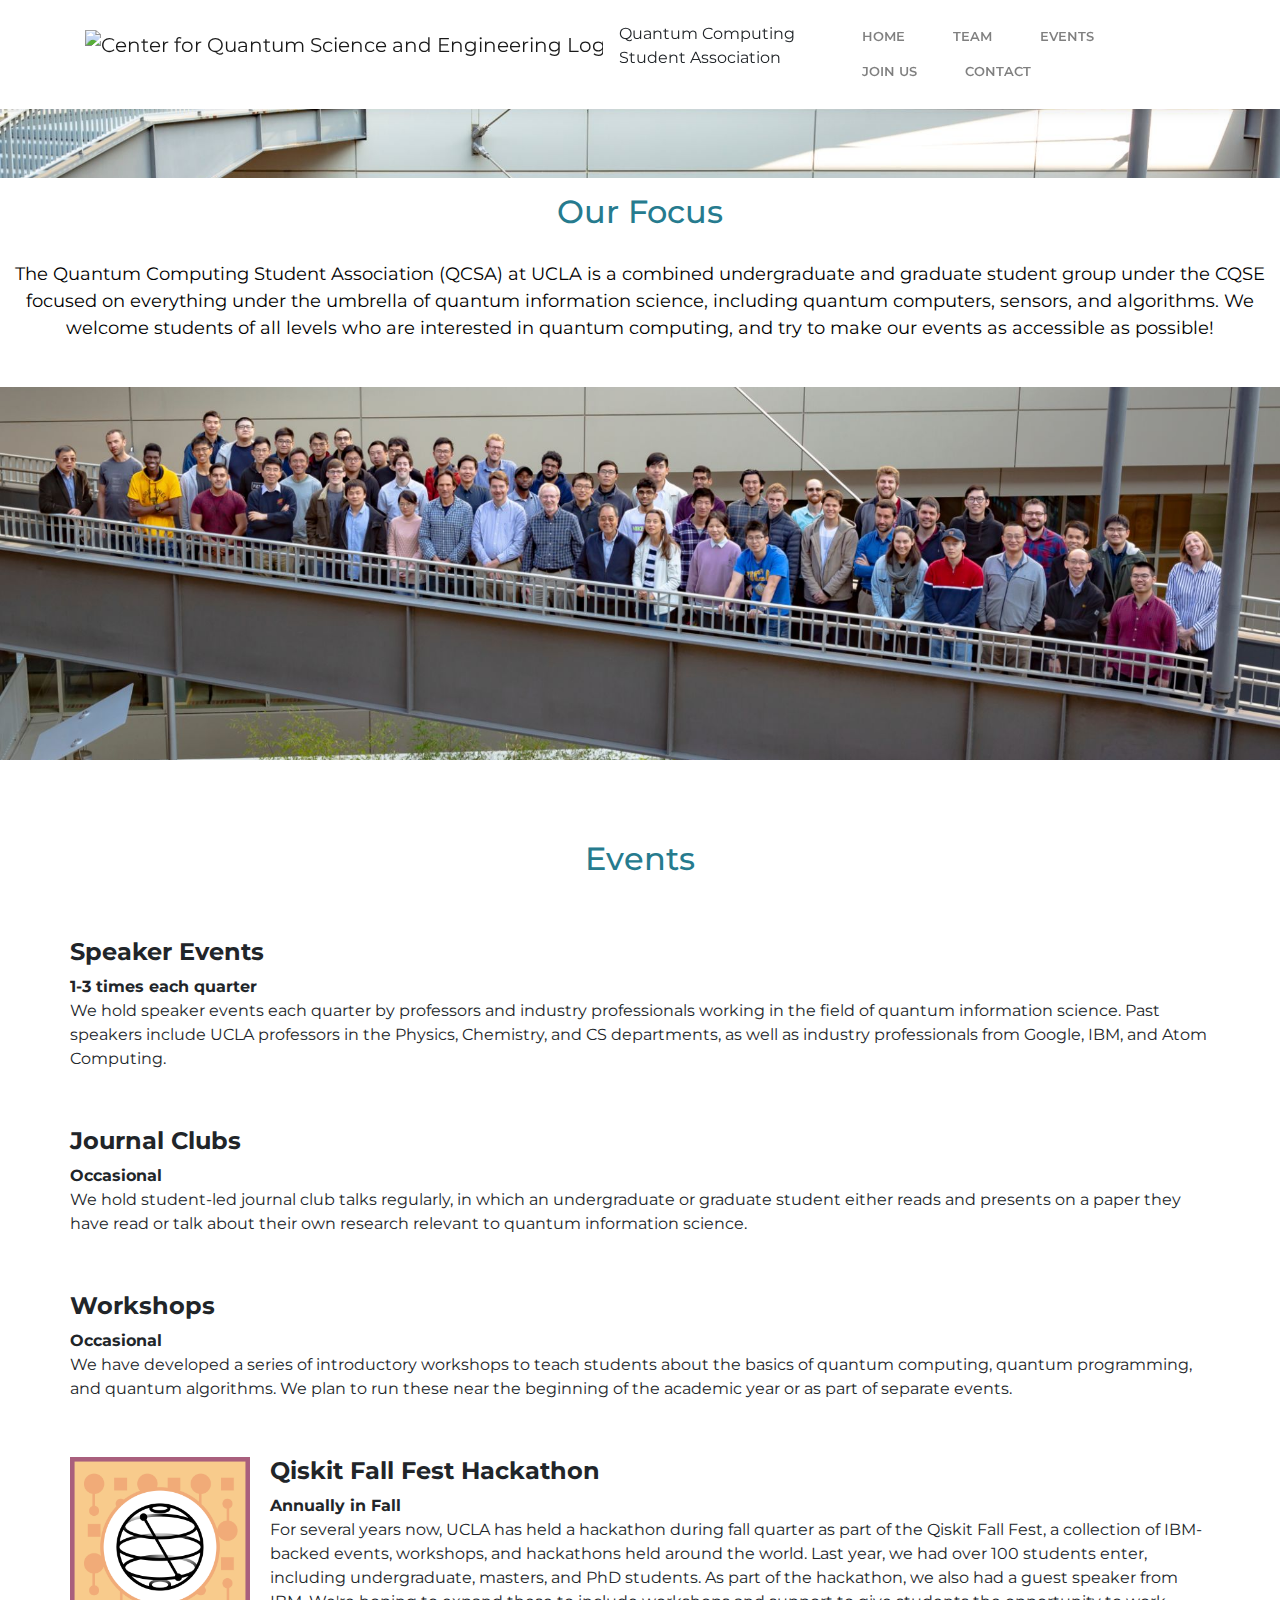
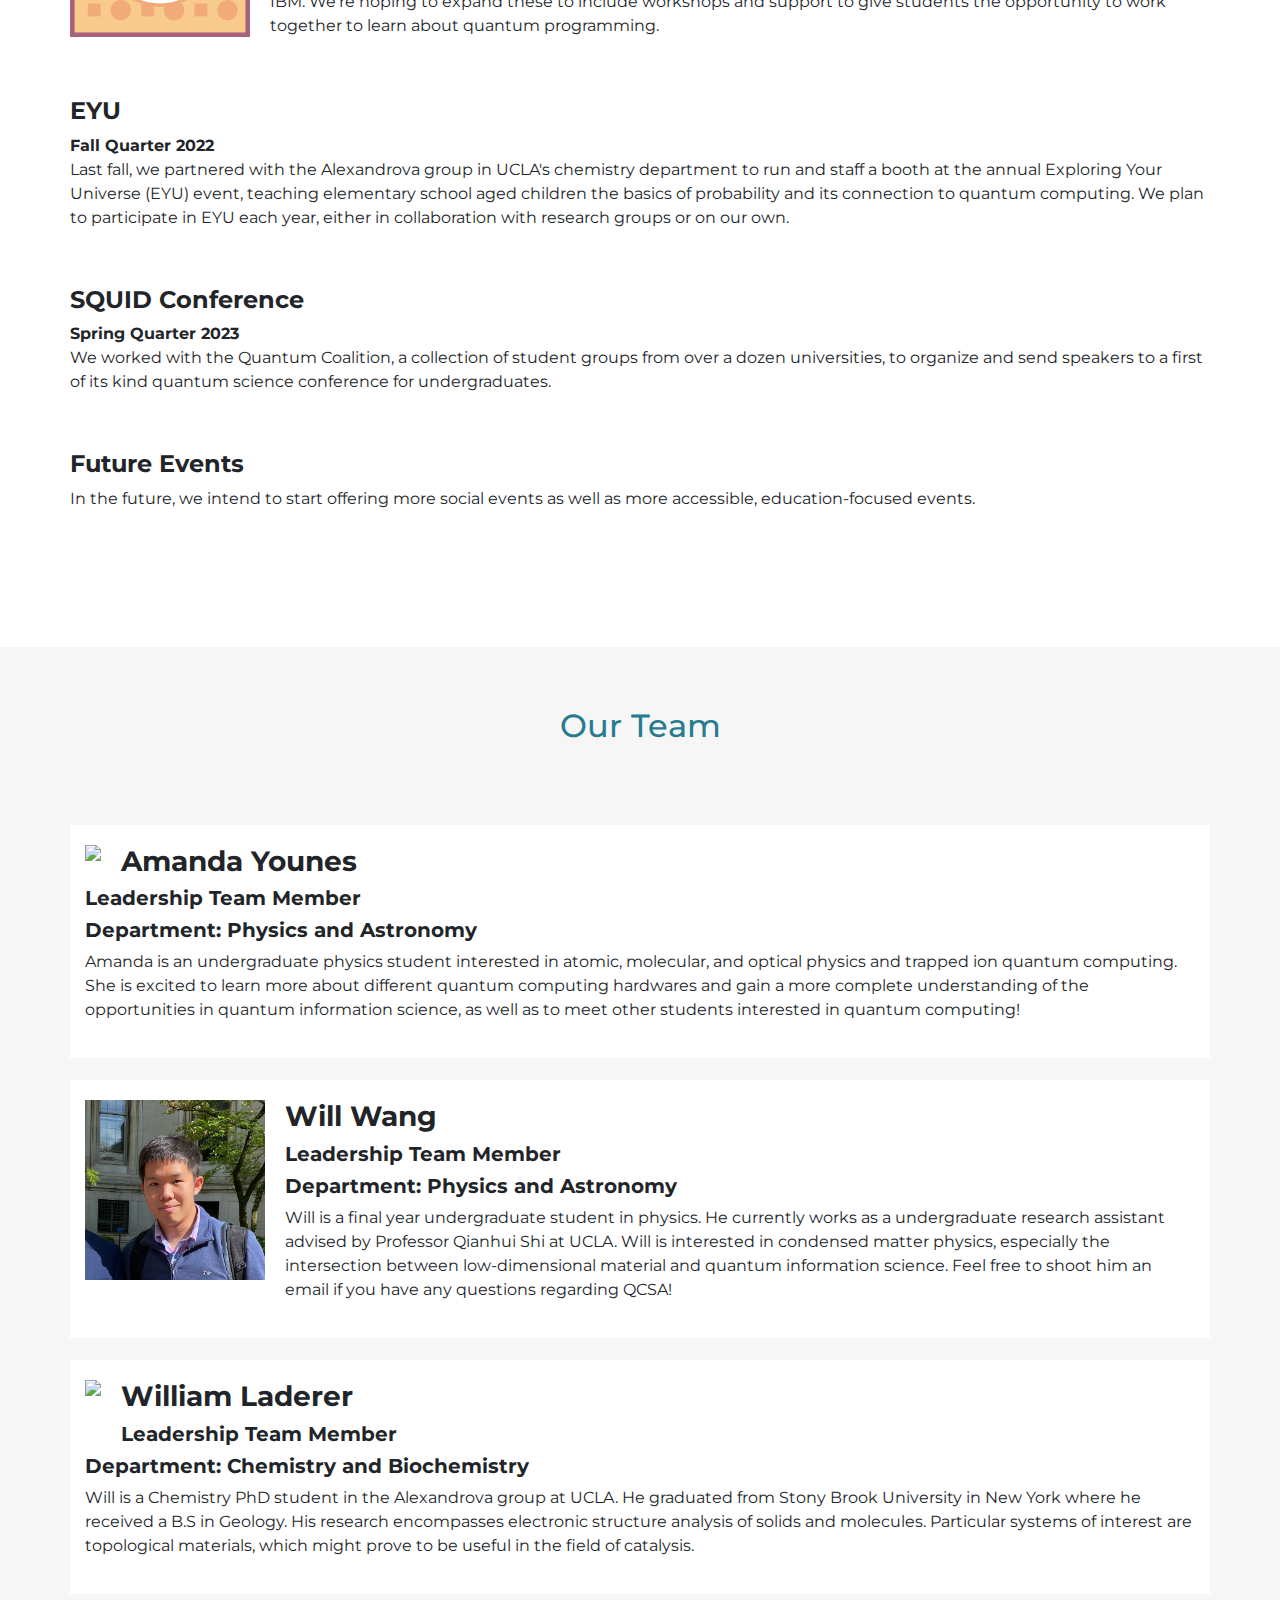
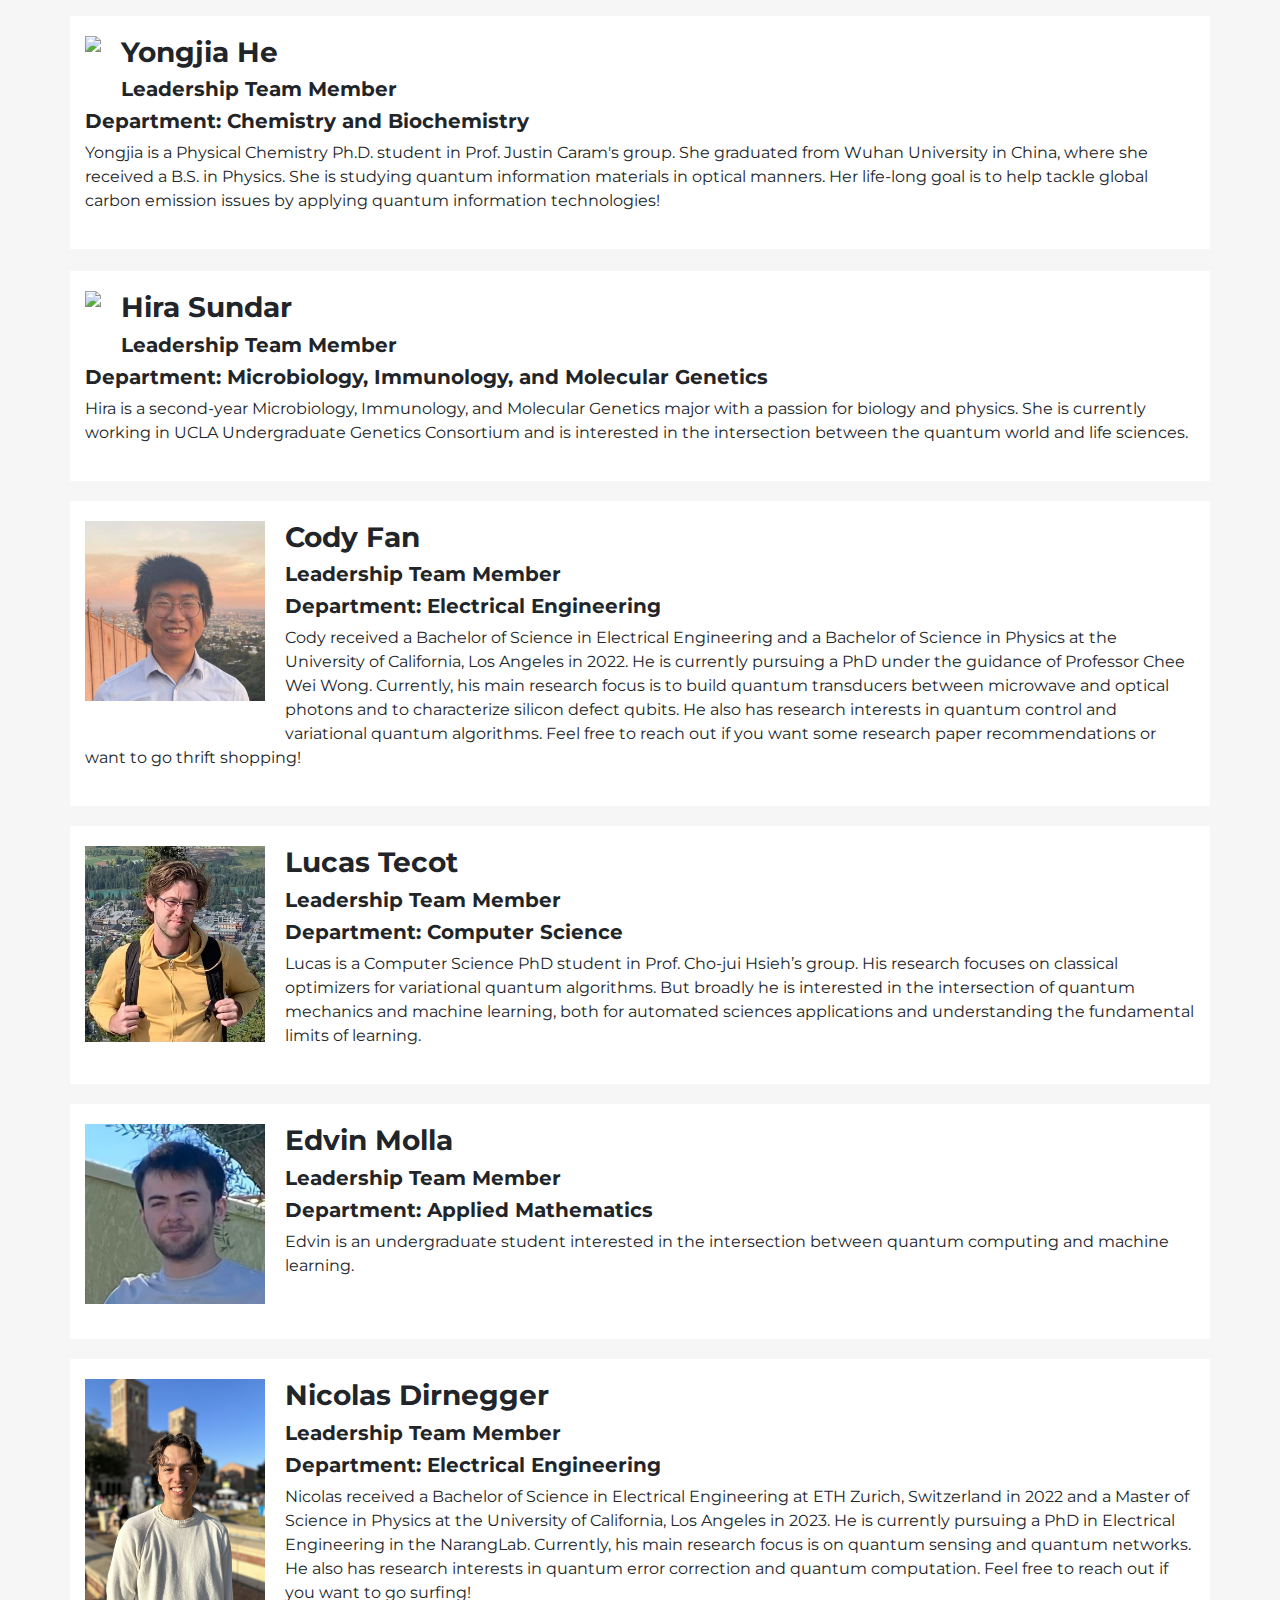
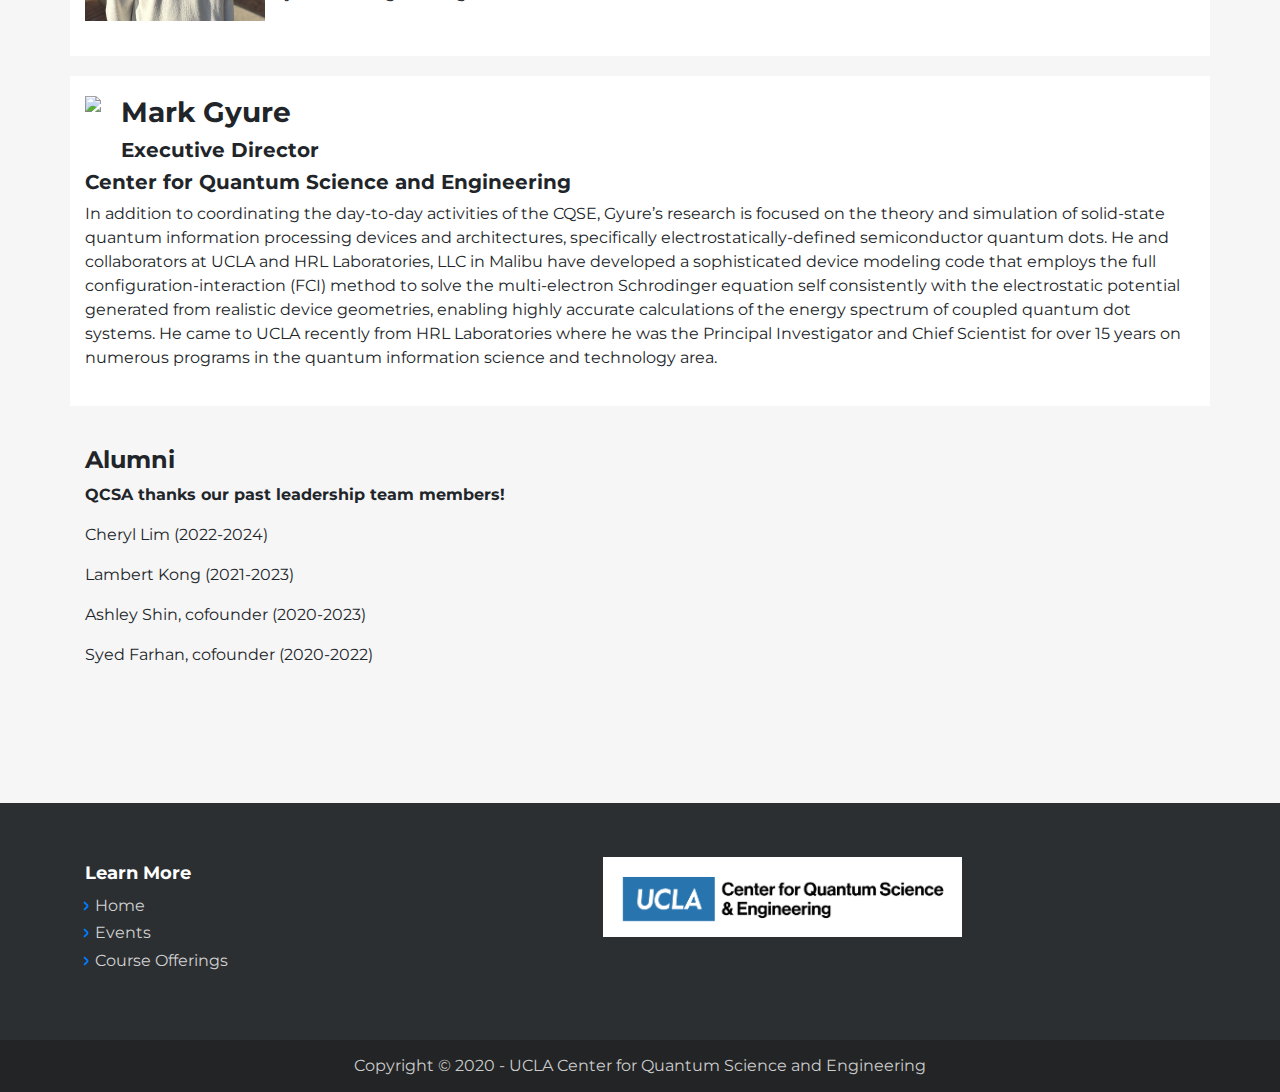
==== index.html @ d45d785c "Update index.html" ====
<!DOCTYPE html>
<html>

<head>
    <meta charset="utf-8">
    <meta name="viewport" content="width=device-width, initial-scale=1.0, shrink-to-fit=no">
    <title>QCSA - UCLA</title>
    <meta name="description" content="QCSA is an undergraduate/graduate organization for students interested in quantum computing at UCLA">
    <link rel="icon" type="image/png" sizes="16x16" href="assets/img/QCSA_logo.png">
    <link rel="icon" type="image/png" sizes="32x32" href="assets/img/QCSA_logo.png">
    <link rel="stylesheet" href="assets/bootstrap/css/bootstrap.min.css">
    <link rel="stylesheet" href="https://fonts.googleapis.com/css?family=Montserrat:400,400i,700,700i,600,600i">
    <link rel="stylesheet" href="https://fonts.googleapis.com/css?family=Lora">
    <link rel="stylesheet" href="https://cdnjs.cloudflare.com/ajax/libs/font-awesome/4.7.0/css/font-awesome.min.css">
    <link rel="stylesheet" href="https://cdnjs.cloudflare.com/ajax/libs/ionicons/2.0.1/css/ionicons.min.css">
    <link rel="stylesheet" href="assets/css/styles.min.css">
    <link rel="stylesheet" href="https://cdnjs.cloudflare.com/ajax/libs/baguettebox.js/1.10.0/baguetteBox.min.css">
    

</head>

<body>
    <nav class="navbar navbar-light navbar-expand-lg fixed-top bg-white clean-navbar">
        <div class="container"><a class="navbar-brand" href="#"><img class="logo-image" src="assets/img/QCSA.png" style="float: right;" alt="Center for Quantum Science and Engineering Logo"></a><button data-toggle="collapse" class="navbar-toggler" data-target="#navcol-1"><span class="sr-only">Toggle navigation</span><span class="navbar-toggler-icon"></span></button>
            <div
                class="collapse navbar-collapse" id="navcol-1">
                <p>Quantum Computing Student Association</p>
                <ul class="nav navbar-nav ml-auto">
                    <li class="nav-item" role="presentation"><a class="nav-link" href="#">Home</a></li>
                    <li class="nav-item" role="presentation"><a class="nav-link" href="#team">Team</a></li>
                    <li class="nav-item" role="presentation"><a class="nav-link" href="#events">Events</a></li>
                    <li class="nav-item" role="presentation"><a class="nav-link" href="join-us.html">Join Us</a></li>
                    <li class="nav-item" role="presentation"><a class="nav-link" href="mailto:quantum.ucla@gmail.com">Contact</a></li>
                </ul>
        </div>
        </div>
    </nav>
    <main class="page landing-page">
        <!-- Start: Landing Page -->
        <section class="clean-block clean-hero responsive-hero" style="background-image: url(&quot;assets/img/CQSE-group-2.jpg&quot;);color: rgba(0,0,0,0);background-repeat: no-repeat;">
            <div class="dark" style="background-color: #ffffff;padding: 15px;margin-bottom: 275px;">
                <h2 class="clean-heading">Our Focus</h2>
                <p style="color: #000000;">The Quantum Computing Student Association (QCSA) at UCLA is a combined undergraduate and graduate student group under the CQSE focused on everything under the umbrella of quantum information science, including quantum computers, sensors, and algorithms. We welcome students of all levels who are interested in quantum computing, and try to make our events as accessible as possible! </p>
                <!-- <a href="https://www.linkedin.com/company/quantum-computing-student-association-ucla" style="font-size: 15px;"><i class="icon ion-social-linkedin"></i>&nbsp;LinkedIn  </a>
                <a href="https://www.instagram.com/uclaqcsa" style="font-size: 15px;"><i class="icon ion-social-instagram"></i>&nbsp;Instagram  </a>
                <a href="https://twitter.com/UCLA_QCSA" style="font-size: 15px;"><i class="icon ion-social-twitter"></i>&nbsp;Twitter</a> -->
            </div>
        </section>
        <!-- End: Landing Page -->
        
        <!-- Start: Calendar -->
        <!--
        <section id="calendar" class="clean-block about-us">
            <div class="container">
                <div class="block-heading">
                    <h2 class="text-info clean-heading">Calendar</h2>
                </div>
                
                <div align="center"><iframe src="https://calendar.google.com/calendar/embed?height=600&wkst=1&bgcolor=%23ffffff&ctz=America%2FLos_Angeles&showTitle=0&showTz=0&showCalendars=1&showTabs=0&showPrint=0&src=NjY1MGE0Nzk1NTdiODJhZGNjMDZhNjllN2ZlM2M0ZjM3Zjk3MjVjZjdiODEzY2JjZDQyODMyZjVlNTI1MjE1Y0Bncm91cC5jYWxlbmRhci5nb29nbGUuY29t&src=NzBlNWM0MzMwMTFmOGY4Yjk1NGI5OGMzMDcyOGVjMTgzM2Q1ZTU2YTdmYjA2MDJhZDA5N2JmMzlhMzAyZjY5NUBncm91cC5jYWxlbmRhci5nb29nbGUuY29t&color=%239E69AF&color=%23D50000" style="border:solid 1px #777" width="800" height="600" frameborder="0" scrolling="no"></iframe></div>
            </div>
         
        </section>
        -->
        <!-- End: Calendar -->
        
        <!-- Start: Events -->
        
        <section id="events" class="clean-block about-us">
            <div class="container">
                <div class="block-heading">
                    <h2 class="text-info clean-heading">Events</h2>
                </div>
                <div class="card-deck" style="break-inside: avoid-column;-webkit-column-break-inside: avoid;">
                
                    <div class="people-card">
                        <div class="people-card-text">
                            <h4><strong>Speaker Events</strong></h4>
                            <strong>1-3 times each quarter</strong>
                            <p>We hold speaker events each quarter by professors and industry professionals working in the field of quantum information science. Past speakers include UCLA professors in the Physics, Chemistry, and CS departments, as well as industry professionals from Google, IBM, and Atom Computing.</p>
                        </div>
                    </div>

                    <div class="people-card">
                        <div class="people-card-text">
                            <h4><strong>Journal Clubs</strong></h4>
                            <strong>Occasional</strong>
                            <p>We hold student-led journal club talks regularly, in which an undergraduate or graduate student either reads and presents on a paper they have read or talk about their own research relevant to quantum information science.</p>
                        </div>
                    </div>
                    
                    <div class="people-card">
                        <div class="people-card-text">
                            <h4><strong>Workshops</strong></h4>
                            <strong>Occasional</strong>
                            <p>We have developed a series of introductory workshops to teach students about the basics of quantum computing, quantum programming, and quantum algorithms. We plan to run these near the beginning of the academic year or as part of separate events.</p>
                        </div>
                    </div>
                    
                    <div class="people-card">
                        <div class="people-social"><img src="assets/img/qiskit_fall_fest.png" style="margin-bottom: 20px;margin-right: 20px;">
                        </div>
                        <div class="people-card-text">
                            <h4><strong>Qiskit Fall Fest Hackathon</strong></h4>
                            <strong>Annually in Fall</strong>
                            <p>For several years now, UCLA has held a hackathon during fall quarter as part of the Qiskit Fall Fest, a collection of IBM-backed events, workshops, and hackathons held around the world. Last year, we had over 100 students enter, including undergraduate, masters, and PhD students. As part of the hackathon, we also had a guest speaker from IBM. We're hoping to expand these to include workshops and support to give students the opportunity to work together to learn about quantum programming.</p>
                        </div>
                    </div>
                    
                    <div class="people-card">
                        <div class="people-card-text">
                            <h4><strong>EYU</strong></h4>
                            <strong>Fall Quarter 2022</strong>
                            <p>Last fall, we partnered with the Alexandrova group in UCLA's chemistry department to run and staff a booth at the annual Exploring Your Universe (EYU) event, teaching elementary school aged children the basics of probability and its connection to quantum computing. We plan to participate in EYU each year, either in collaboration with research groups or on our own.</p>
                        </div>
                    </div>

                    <div class="people-card">
                        <div class="people-card-text">
                            <h4><strong>SQUID Conference</strong></h4>
                            <strong>Spring Quarter 2023</strong>
                            <p>We worked with the Quantum Coalition, a collection of student groups from over a dozen universities, to organize and send speakers to a first of its kind quantum science conference for undergraduates.</p>
                        </div>
                    </div>
                    
                    <div class="people-card">
                        <div class="people-card-text">
                            <h4><strong>Future Events</strong></h4>
                            <p>In the future, we intend to start offering more social events as well as more accessible, education-focused events.</p>
                        </div>
                    </div>
                </div>
            </div>
         
        </section>
        <!-- End: Events -->
       
        <section id="team" class="clean-block clean-testimonials dark">
            <div class="container">
                <div class="block-heading" style="margin-bottom: 0px;margin-top: 0px;padding-top: 60px;padding-bottom: 60px;">
                    <h2 class="text-info clean-heading">Our Team</h2>
                </div>
                
                <!-- Start: Person -->
                <div class="row" style="background-color: #ffffff;margin-bottom: 22px;">
                    <div class="col">
                        <!-- Start: Contents -->
                        <div class="people-card">
                            <!-- Start: Img & Contacts -->
                            <div class="people-social"><img src="assets/img/Amanda_Younes.png" style="margin-bottom: 20px;margin-right: 20px;">
                            </div>
                            <!-- End: Img & Contacts -->
                            <!-- Start: Text -->
                            <div class="people-card-text">
                                <h3><strong>Amanda Younes</strong></h3>
                                <h5><strong>Leadership Team Member</strong></h5>
                                <h5><strong>Department: Physics and Astronomy</strong></h5>
                                <p>Amanda is an undergraduate physics student interested in atomic, molecular, and optical physics and trapped ion quantum computing.
                                    She is excited to learn more about different quantum computing hardwares and gain a more complete understanding of the opportunities
                                    in quantum information science, as well as to meet other students interested in quantum computing!</p>
                            </div>
                            <!-- End: Text -->
                        </div>
                        <!-- End: Contents -->
                    </div>
                </div>
                <!-- End: Person -->
                
                <!-- Start: Person -->
                <div class="row" style="background-color: #ffffff;margin-bottom: 22px;">
                    <div class="col">
                        <!-- Start: Contents -->
                        <div class="people-card">
                            <!-- Start: Img & Contacts -->
                            <div class="people-social"><img src="assets/img/Will_Wang.png" style="margin-bottom: 20px;margin-right: 20px;">
                                <!-- Start: Contacts -->
                                <div class="people-contacts">
                                </div>
                                <!-- End: Contacts -->
                            </div>
                            <!-- End: Img & Contacts -->
                            <!-- Start: Text -->
                            <div class="people-card-text">
                                <h3><strong>Will Wang</strong></h3>
                                <h5><strong>Leadership Team Member</strong></h5>
                                <h5><strong>Department: Physics and Astronomy</strong></h5>
                                <p>Will is a final year undergraduate student in physics. He currently works as a undergraduate research assistant advised by Professor Qianhui Shi at UCLA. Will is interested in condensed matter physics, especially the intersection between low-dimensional material and quantum information science. Feel free to shoot him an email if you have any questions regarding QCSA!</p>
                            </div>
                            <!-- End: Text -->
                        </div>
                        <!-- End: Contents -->
                    </div>
                </div>
                <!-- End: Person -->
      
                
                <!-- Start: Person -->
                <div class="row" style="background-color: #ffffff;margin-bottom: 22px;">
                    <div class="col">
                        <!-- Start: Contents -->
                        <div class="people-card">
                            <!-- Start: Img & Contacts -->
                            <div class="people-social"><img src="assets/img/William_Laderer.png" style="margin-bottom: 20px;margin-right: 20px;">
                                <!-- Start: Contacts -->
                                <div class="people-contacts">
                                </div>
                                <!-- End: Contacts -->
                            </div>
                            <!-- End: Img & Contacts -->
                            <!-- Start: Text -->
                            <div class="people-card-text">
                                <h3><strong>William Laderer</strong></h3>
                                <h5><strong>Leadership Team Member</strong></h5>
                                <h5><strong>Department: Chemistry and Biochemistry</strong></h5>
                                <p>Will is a Chemistry PhD student in the Alexandrova group at UCLA. He graduated from Stony Brook University in New York where he received a B.S in Geology. His research encompasses electronic structure analysis of solids and molecules. Particular systems of interest are topological materials, which might prove to be useful in the field of catalysis.</p>
                            </div>
                            <!-- End: Text -->
                        </div>
                        <!-- End: Contents -->
                    </div>
                </div>
                <!-- End: Person -->
                
                <!-- Start: Person -->
                <div class="row" style="background-color: #ffffff;margin-bottom: 22px;">
                    <div class="col">
                        <!-- Start: Contents -->
                        <div class="people-card">
                            <!-- Start: Img & Contacts -->
                            <div class="people-social"><img src="assets/img/Yongjia_He.png" style="margin-bottom: 20px;margin-right: 20px;">
                                <!-- Start: Contacts -->
                                <div class="people-contacts">
                                </div>
                                <!-- End: Contacts -->
                            </div>
                            <!-- End: Img & Contacts -->
                            <!-- Start: Text -->
                            <div class="people-card-text">
                                <h3><strong>Yongjia He</strong></h3>
                                <h5><strong>Leadership Team Member</strong></h5>
                                <h5><strong>Department: Chemistry and Biochemistry</strong></h5>
                                <p>Yongjia is a Physical Chemistry Ph.D. student in Prof. Justin Caram's group. She graduated from Wuhan University in China, where she received a B.S. in Physics. She is studying quantum information materials in optical manners. Her life-long goal is to help tackle global carbon emission issues by applying quantum information technologies!</p>
                            </div>
                            <!-- End: Text -->
                        </div>
                        <!-- End: Contents -->
                    </div>
                </div>
                <!-- End: Person -->
             
                <!-- Start: Person -->
                <div class="row" style="background-color: #ffffff;margin-bottom: 20px;">
                    <div class="col">
                        <!-- Start: Contents -->
                        <div class="people-card">
                            <!-- Start: Img & Contacts -->
                            <div class="people-social"><img src="assets/img/Hira_Sundar.png" style="margin-bottom: 20px;margin-right: 20px;">
                                <!-- Start: Contacts -->
                                <div class="people-contacts">
                                </div>
                                <!-- End: Contacts -->
                            </div>
                            <!-- End: Img & Contacts -->
                            <!-- Start: Text -->
                            <div class="people-card-text">
                                <h3><strong>Hira Sundar</strong><br></h3>
                                <h5><strong>Leadership Team Member</strong><br></h5>
                                <h5><strong>Department: Microbiology, Immunology, and Molecular Genetics</strong><br></h5>
                                <p>Hira is a second-year Microbiology, Immunology, and Molecular Genetics major with a passion for biology and physics. She is currently working in UCLA Undergraduate Genetics Consortium and is interested in the intersection between the quantum world and life sciences.</p>
                            </div>
                            <!-- End: Text -->
                        </div>
                        <!-- End: Contents -->
                    </div>
                </div>
                <!-- End: Person -->
                
                <!-- Start: Person -->
                <div class="row" style="background-color: #ffffff;margin-bottom: 20px;">
                    <div class="col">
                        <!-- Start: Contents -->
                        <div class="people-card">
                            <!-- Start: Img & Contacts -->
                            <div class="people-social"><img src="assets/img/Cody_Fan.jpg" style="margin-bottom: 20px;margin-right: 20px;">
                                <!-- Start: Contacts -->
                                <div class="people-contacts">
                                </div>
                                <!-- End: Contacts -->
                            </div>
                            <!-- End: Img & Contacts -->
                            <!-- Start: Text -->
                            <div class="people-card-text">
                                <h3><strong>Cody Fan</strong><br></h3>
                                <h5><strong>Leadership Team Member</strong><br></h5>
                                <h5><strong>Department: Electrical Engineering</strong><br></h5>
                                <p>Cody received a Bachelor of Science in Electrical Engineering and a Bachelor of Science in Physics at the University of California, Los Angeles in 2022. He is currently pursuing a PhD under the guidance of Professor Chee Wei Wong. Currently, his main research focus is to build quantum transducers between microwave and optical photons and to characterize silicon defect qubits. He also has research interests in quantum control and variational quantum algorithms. Feel free to reach out if you want some research paper recommendations or want to go thrift shopping!</p>
                            </div>
                            <!-- End: Text -->
                        </div>
                        <!-- End: Contents -->
                    </div>
                </div>
                <!-- End: Person -->

                <!-- Start: Person -->
                <div class="row" style="background-color: #ffffff;margin-bottom: 20px;">
                    <div class="col">
                        <!-- Start: Contents -->
                        <div class="people-card">
                            <!-- Start: Img & Contacts -->
                            <div class="people-social"><img src="assets/img/Lucas_Tecot.jpg" style="margin-bottom: 20px;margin-right: 20px;">
                                <!-- Start: Contacts -->
                                <div class="people-contacts">
                                </div>
                                <!-- End: Contacts -->
                            </div>
                            <!-- End: Img & Contacts -->
                            <!-- Start: Text -->
                            <div class="people-card-text">
                                <h3><strong>Lucas Tecot</strong><br></h3>
                                <h5><strong>Leadership Team Member</strong><br></h5>
                                <h5><strong>Department: Computer Science</strong><br></h5>
                                <p>Lucas is a Computer Science PhD student in Prof. Cho-jui Hsieh’s group. His research focuses on classical optimizers for variational quantum algorithms. But broadly he is interested in the intersection of quantum mechanics and machine learning, both for automated sciences applications and understanding the fundamental limits of learning.</p></p>
                            </div>
                            <!-- End: Text -->
                        </div>
                        <!-- End: Contents -->
                    </div>
                </div>
                <!-- End: Person -->

                <!-- Start: Person -->
                <div class="row" style="background-color: #ffffff;margin-bottom: 20px;">
                    <div class="col">
                        <!-- Start: Contents -->
                        <div class="people-card">
                            <!-- Start: Img & Contacts -->
                            <div class="people-social"><img src="assets/img/Edvin_Molla.jpeg" style="margin-bottom: 20px;margin-right: 20px;">
                                <!-- Start: Contacts -->
                                <div class="people-contacts">
                                </div>
                                <!-- End: Contacts -->
                            </div>
                            <!-- End: Img & Contacts -->
                            <!-- Start: Text -->
                            <div class="people-card-text">
                                <h3><strong>Edvin Molla</strong><br></h3>
                                <h5><strong>Leadership Team Member</strong><br></h5>
                                <h5><strong>Department: Applied Mathematics</strong><br></h5>
                                <p>Edvin is an undergraduate student interested in the intersection between quantum computing and machine learning.</p></p>
                            </div>
                            <!-- End: Text -->
                        </div>
                        <!-- End: Contents -->
                    </div>
                </div>
                <!-- End: Person -->

                <!-- Start: Person -->
                <div class="row" style="background-color: #ffffff;margin-bottom: 20px;">
                    <div class="col">
                        <!-- Start: Contents -->
                        <div class="people-card">
                            <!-- Start: Img & Contacts -->
                            <div class="people-social"><img src="assets/img/Nicolas_Dirnegger.png" style="margin-bottom: 20px;margin-right: 20px;">
                                <!-- Start: Contacts -->
                                <div class="people-contacts">
                                </div>
                                <!-- End: Contacts -->
                            </div>
                            <!-- End: Img & Contacts -->
                            <!-- Start: Text -->
                            <div class="people-card-text">
                                <h3><strong>Nicolas Dirnegger</strong><br></h3>
                                <h5><strong>Leadership Team Member</strong><br></h5>
                                <h5><strong>Department: Electrical Engineering</strong><br></h5>
                                <p>Nicolas received a Bachelor of Science in Electrical Engineering at ETH Zurich, Switzerland in 2022 and a Master of Science in Physics at the University of California, Los Angeles in 2023. He is currently pursuing a PhD in Electrical Engineering in the NarangLab. Currently, his main research focus is on quantum sensing and quantum networks. He also has research interests in quantum error correction and quantum computation. Feel free to reach out if you want to go surfing!</p></p>
                            </div>
                            <!-- End: Text -->
                        </div>
                        <!-- End: Contents -->
                    </div>
                </div>
                <!-- End: Person -->
                
                <!-- Start: Person -->
                <div class="row" style="background-color: #ffffff;margin-bottom: 20px;">
                    <div class="col">
                        <!-- Start: Contents -->
                        <div class="people-card">
                            <!-- Start: Img & Contacts -->
                            <div class="people-social"><img src="assets/img/mark_gyure.jpg" style="margin-bottom: 20px;margin-right: 20px;">
                                <!-- Start: Contacts -->
                                <div class="people-contacts">
                                </div>
                                <!-- End: Contacts -->
                            </div>
                            <!-- End: Img & Contacts -->
                            <!-- Start: Text -->
                            <div class="people-card-text">
                                <h3><strong>Mark Gyure</strong><br></h3>
                                <h5><strong>Executive Director</strong><br></h5>
                                <h5><strong>Center for Quantum Science and Engineering</strong><br></h5>
                                <p>In addition to coordinating the day-to-day activities of the CQSE, Gyure’s research is focused on the theory and simulation of solid-state quantum information processing devices and architectures, specifically electrostatically-defined
                                    semiconductor quantum dots. He and collaborators at UCLA and HRL Laboratories, LLC in Malibu have developed a sophisticated device modeling code that employs the full configuration-interaction (FCI) method to solve
                                    the multi-electron Schrodinger equation self consistently with the electrostatic potential generated from realistic device geometries, enabling highly accurate calculations of the energy spectrum of coupled quantum
                                    dot systems. He came to UCLA recently from HRL Laboratories where he was the Principal Investigator and Chief Scientist for over 15 years on numerous programs in the quantum information science and technology area.</p>
                            </div>
                            <!-- End: Text -->
                        </div>
                        <!-- End: Contents -->
                    </div>
                </div>
                <!-- End: Person -->
                
                <div class="people-card">
                        <div class="people-card-text">
                            <h4><strong>Alumni</strong></h4>
                            <strong>QCSA thanks our past leadership team members!</strong>
                            <p> </p>
                            <p>Cheryl Lim (2022-2024)</p>
                            <p>Lambert Kong (2021-2023)</p>
                            <p>Ashley Shin, cofounder (2020-2023)</p>
                            <p>Syed Farhan, cofounder (2020-2022)</p>
                        </div>
                </div>
                
                
            </div>
        </section>
        
    </main>
    <!-- Start: Footer Dark -->
    <footer class="page-footer dark">
        <div class="container">
            <div class="row">
                <div class="col-sm-3">
                    <h5>Learn More</h5>
                    <ul>
                        <li><a href="#">Home</a></li>
                        <li><a href="#events">Events</a></li>
                        <li><a data-toggle="tooltip" data-bs-tooltip="" data-placement="bottom" href="#" title="Page Coming Soon!">Course Offerings</a></li>
                    </ul>
                </div>
                
                <div class="col d-flex justify-content-center">
                    <div><img class="logo-image" src="assets/img/Bxd_Blk_CtrQuantumSciEng_B.png" style="margin-top: 24px;margin-bottom: 12px;width: auto;background-color: #ffffff;">
                        <!--h6 class="text-center text-info"><strong>Made with&nbsp;</strong><i class="fa fa-heart"></i>&nbsp;<strong>by&nbsp;</strong><a href="http://swanzeyb.com">Ben Swanzey</a></h6-->
                    </div>
                </div>
            </div>
        </div>
        <div class="footer-copyright">
            <p>Copyright © 2020 - UCLA Center for Quantum Science and Engineering</p>
        </div>
    </footer>
    <!-- End: Footer Dark -->
    <script src="https://cdnjs.cloudflare.com/ajax/libs/jquery/3.4.1/jquery.min.js"></script>
    <script src="https://cdnjs.cloudflare.com/ajax/libs/twitter-bootstrap/4.5.0/js/bootstrap.bundle.min.js"></script>
    <script src="https://cdnjs.cloudflare.com/ajax/libs/baguettebox.js/1.10.0/baguetteBox.min.js"></script>
    <script src="assets/js/script.min.js"></script>
</body>

</html>
---- assets/css/styles.min.css ----
.article-clean{color:#56585b;background-color:#fff;font-family:Lora,serif;font-size:14px}.article-clean .intro{font-size:16px;margin:0 auto 30px}.article-clean .intro h1{font-size:32px;margin-bottom:15px;padding-top:20px;line-height:1.5;color:inherit;margin-top:20px}.article-clean .intro p{color:#929292;font-size:12px}.article-clean .intro p .by{font-style:italic}.article-clean .intro p .date{text-transform:uppercase;padding:4px 0 4px 10px;margin-left:10px;border-left:1px solid #ddd}.article-clean .intro p a{color:#333;text-transform:uppercase;padding-left:3px}.article-clean .intro img{margin-top:20px}.article-clean .text p{margin-bottom:20px;line-height:1.45}.article-clean .text h2{margin-top:28px;margin-bottom:20px;line-height:1.45;font-size:16px;font-weight:700;color:#333}.article-clean .text figure{text-align:center;margin-top:30px;margin-bottom:20px}.article-clean .text figure img{margin-bottom:12px;max-width:100%}.clean-button-color,.inpage-nav-link a{text-decoration:none;color:#000;border-color:#267b8e!important}.clean-button-color:hover,.inpage-nav-link a:hover{background-color:#267b8e!important}@media (max-width:576px){.responsive-hero{background-position:center 35px}}@media (min-width:577px){.responsive-hero{background-position:center}}.the-cards{min-width:450px;margin-top:15px}.responsive-secondary{font-size:1rem}body,html{height:100%;width:100%}.sp-loading{text-align:center;max-width:270px;padding:15px;border:5px solid #eee;border-radius:3px;font-size:12px;color:#888}.sp-wrap{display:none;line-height:0;font-size:0;background:#eee;border:5px solid #eee;border-radius:3px;position:relative;margin:0 25px 15px 0;float:left;max-width:300px}.sp-thumbs{text-align:left;display:inline-block}.sp-thumbs img{min-height:50px;min-width:50px;max-width:50px}.sp-thumbs a:link,.sp-thumbs a:visited{width:50px;height:50px;overflow:hidden;opacity:.3;display:inline-block;background-size:cover;background-position:center;-webkit-transition:.2s ease-out;-moz-transition:.2s ease-out;-ms-transition:all .2s ease-out;-o-transition:.2s ease-out;transition:.2s ease-out}.sp-thumbs a:hover,.team-boxed .social a:hover{opacity:1}.sp-current,.sp-thumbs a:active{opacity:1!important;position:relative}.sp-large{position:relative;overflow:hidden;top:0;left:0}.sp-large a img{max-width:100%;height:auto}.sp-large a{display:block}.sp-zoom{position:absolute;left:-50%;top:-50%;cursor:-webkit-zoom-in;cursor:-moz-zoom-in;cursor:zoom-in;display:none}.sp-lightbox{position:fixed;top:0;left:0;height:100%;width:100%;background:rgba(0,0,0,.9);z-index:1031;display:none;cursor:pointer}.sp-lightbox img{position:absolute;margin:auto;top:0;bottom:0;left:0;right:0;max-width:90%;max-height:90%;border:2px solid #fff}#sp-next,#sp-prev{position:absolute;top:50%;margin-top:-25px;z-index:501;color:#fff;padding:14px;text-decoration:none;background:#000;border-radius:25px;border:2px solid #fff;width:50px;height:50px;box-sizing:border-box;transition:.2s}#sp-prev{left:10px}#sp-prev:before{content:'';border:7px solid transparent;border-right:15px solid #fff;position:absolute;top:16px;left:7px}#sp-next{right:10px}#sp-next:before{content:'';border:7px solid transparent;border-left:15px solid #fff;position:absolute;top:16px;left:18px}#sp-next:hover,#sp-prev:hover{background:#444}@media screen and (max-width:400px){.sp-wrap{margin:0 0 15px}#sp-next,#sp-prev{top:auto;margin-top:0;bottom:25px}}@media (min-width:576px){.clean-block.clean-spotlight{padding-top:100px;padding-bottom:100px}.card-columns{column-count:1}}.clean-block.clean-spotlight{padding-top:50px;padding-bottom:50px}.carousel-indicators,.carousel-indicators li{display:none}.carousel-control-prev-icon{background-image:url("data:image/svg+xml;charset=utf8,%3Csvg xmlns='http://www.w3.org/2000/svg' fill='%233b99e0' viewBox='0 0 8 8'%3E%3Cpath d='M5.25 0l-4 4 4 4 1.5-1.5-2.5-2.5 2.5-2.5-1.5-1.5z'/%3E%3C/svg%3E")!important}.carousel-control-next-icon{background-image:url("data:image/svg+xml;charset=utf8,%3Csvg xmlns='http://www.w3.org/2000/svg' fill='%233b99e0' viewBox='0 0 8 8'%3E%3Cpath d='M2.75 0l-1.5 1.5 2.5 2.5-2.5 2.5 1.5 1.5 4-4-4-4z'/%3E%3C/svg%3E")!important}@media (max-width:768px){.responsive-bottom{padding-bottom:30px}}.logo-image{display:block;width:auto;height:auto;margin-top:-24px;margin-bottom:-24px}.clean-header{color:#267b8e}.clean-heading{color:#267b8e!important}.no-title{padding-top:100px}.video-container video{width:100%!important;height:auto!important}.card-group-max{max-width:450px}.people-card-text{display:inline}.people-card{padding-top:20px;padding-bottom:20px}.people-social{float:left;height:100%}.people-social img{width:180px}.people-contacts{text-align:center;padding-right:15px;padding-bottom:15px}.staff-hero{min-height:300px}.inpage-nav-link a:focus{box-shadow:0 0 0 .2rem rgba(38,123,142,.5)!important}@media (min-width:768px){.article-clean .text p{font-size:16px}.article-clean .text h2{font-size:20px}.logo-image{max-height:80px}.card-columns{column-count:2}}@media (max-width:575px){.inpage-nav-text{font-size:smaller}.responsive-secondary{font-size:80%}}a.d-inline-block{width:100%}.course-listing:hover{border-left:4px solid #267b8e;padding-left:10px!important}.cell-underline{text-decoration:none!important;color:inherit}.cell-underline:hover{color:#212529}.cell-underline span:hover{border-bottom:1px solid #267b8e}.excellent-shadow{box-shadow:0 2px 10px rgba(0,0,0,.075)}.table,.team-boxed .intro p{margin-bottom:0}.anchor-ghost{display:block;position:relative;bottom:0;visibility:hidden}.team-boxed{color:#313437;background-color:#eef4f7}.team-boxed p{color:#7d8285}.team-boxed h2{font-weight:700;margin-bottom:40px;padding-top:40px;color:inherit}@media (max-width:767px){.logo-image{max-height:60px}.team-boxed h2{margin-bottom:25px;padding-top:25px;font-size:24px}}.team-boxed .intro{font-size:16px;max-width:500px;margin:0 auto}.team-boxed .people{padding:50px 0}.team-boxed .item{text-align:center}.team-boxed .item .box{text-align:center;padding:30px;background-color:#fff;margin-bottom:30px}.team-boxed .item .name{font-weight:700;margin-top:28px;margin-bottom:8px;color:inherit}.team-boxed .item .title{text-transform:uppercase;font-weight:700;color:#d0d0d0;letter-spacing:2px;font-size:13px}.team-boxed .item .description{font-size:15px;margin-top:15px;margin-bottom:20px}.team-boxed .item img{max-width:160px}.team-boxed .social{font-size:18px;color:#a2a8ae}.team-boxed .social a{color:inherit;margin:0 10px;display:inline-block;opacity:.7}
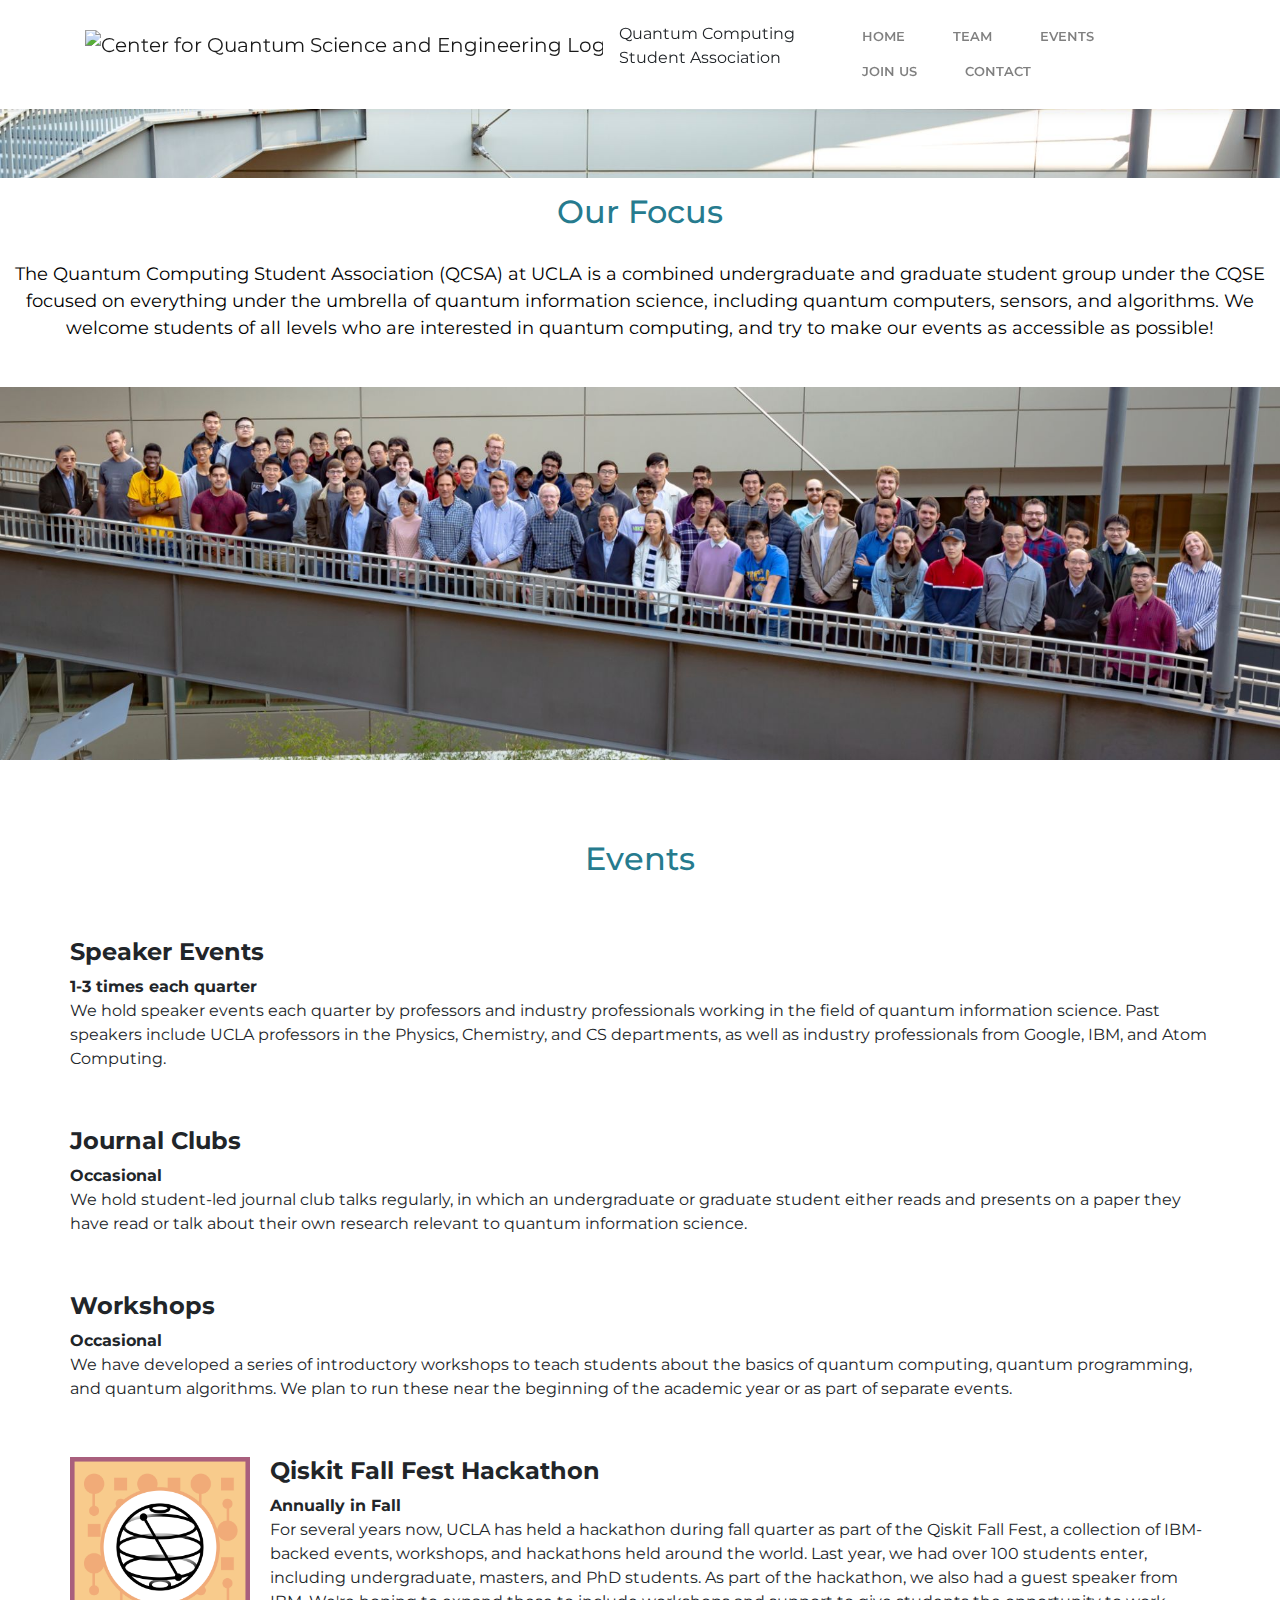
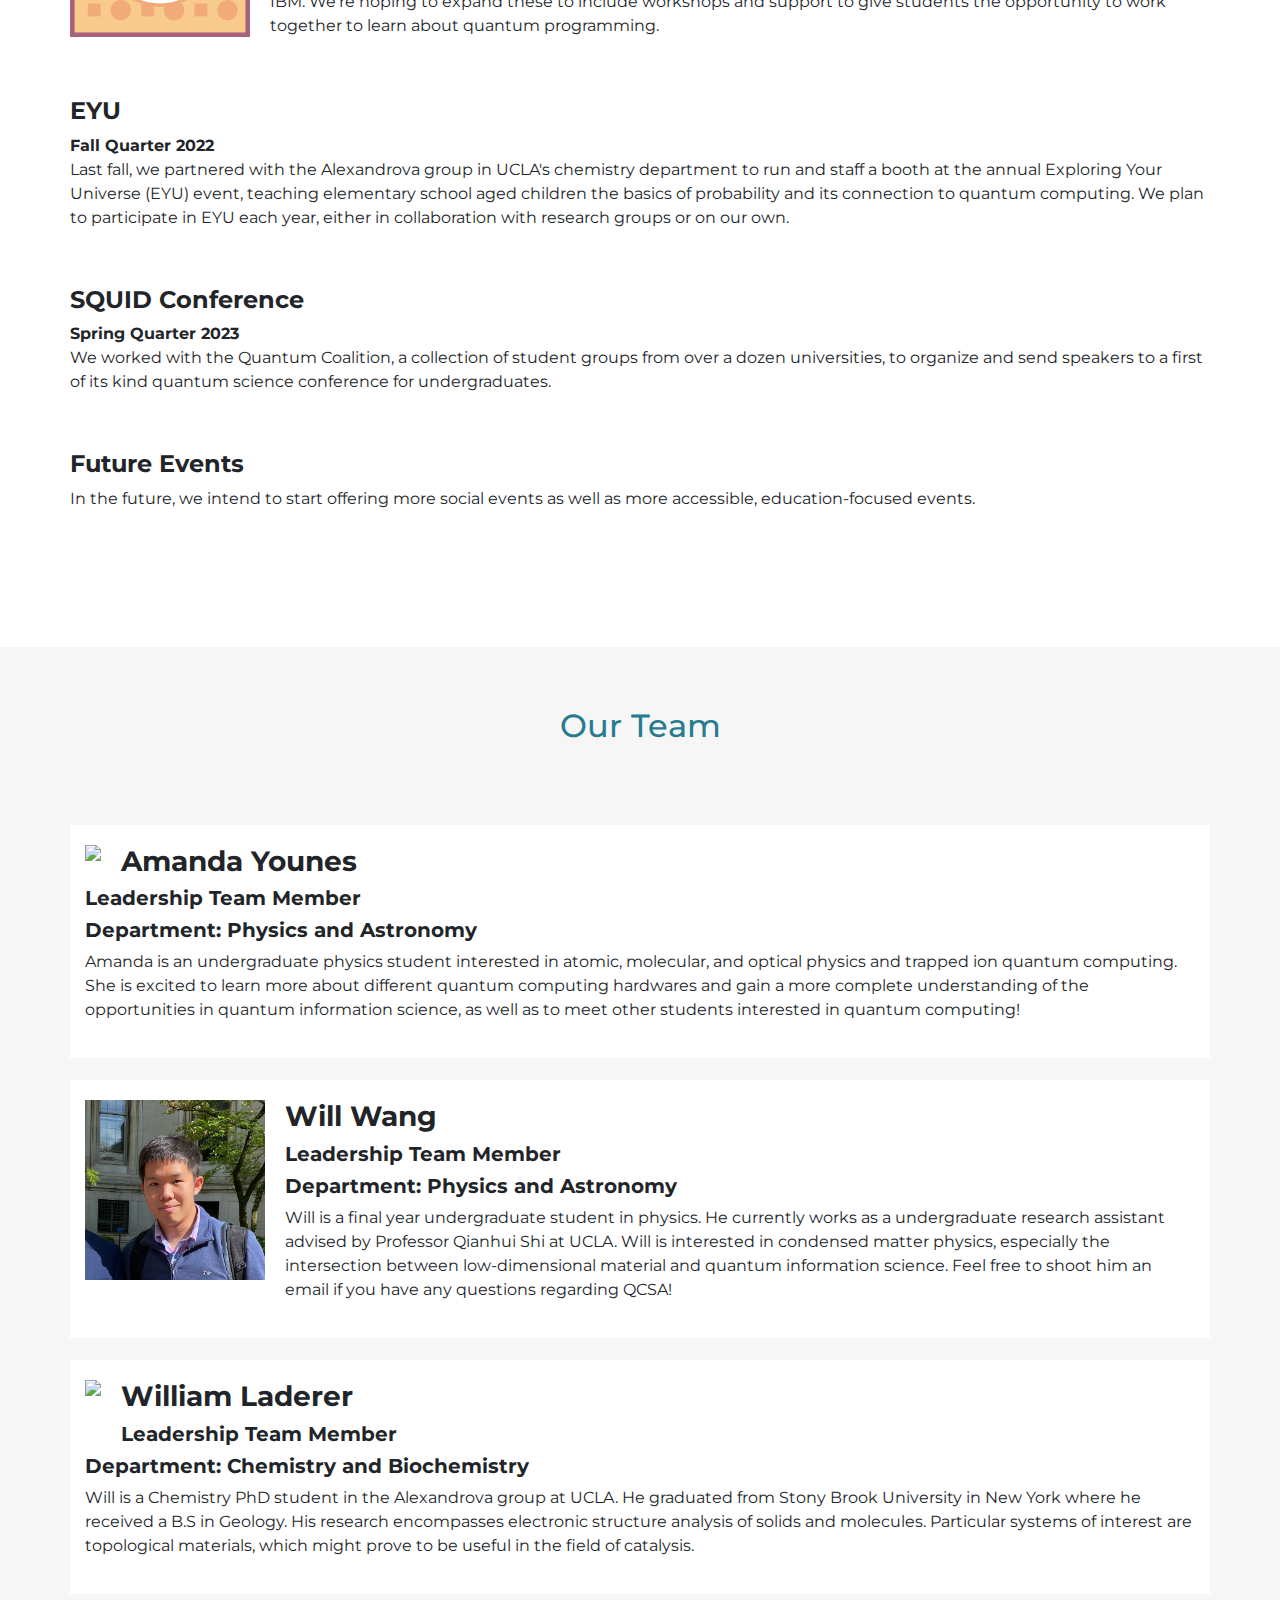
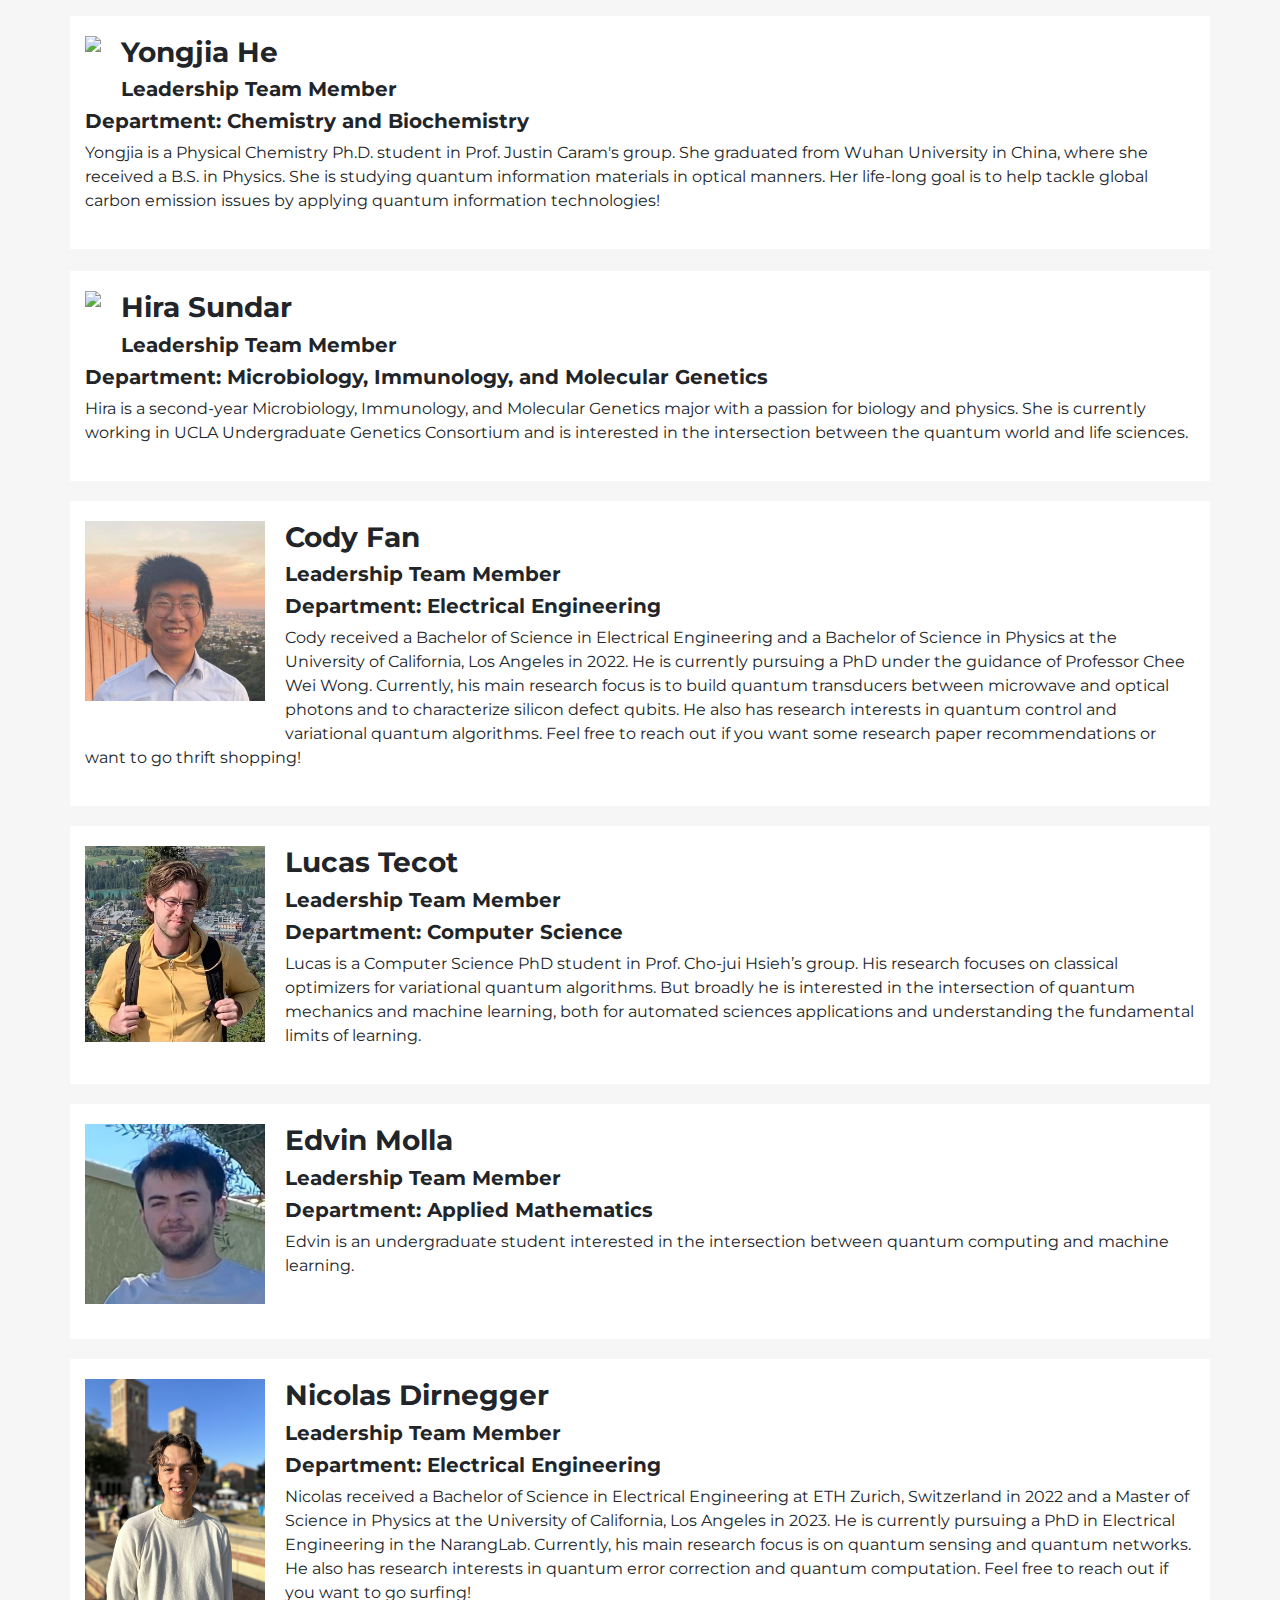
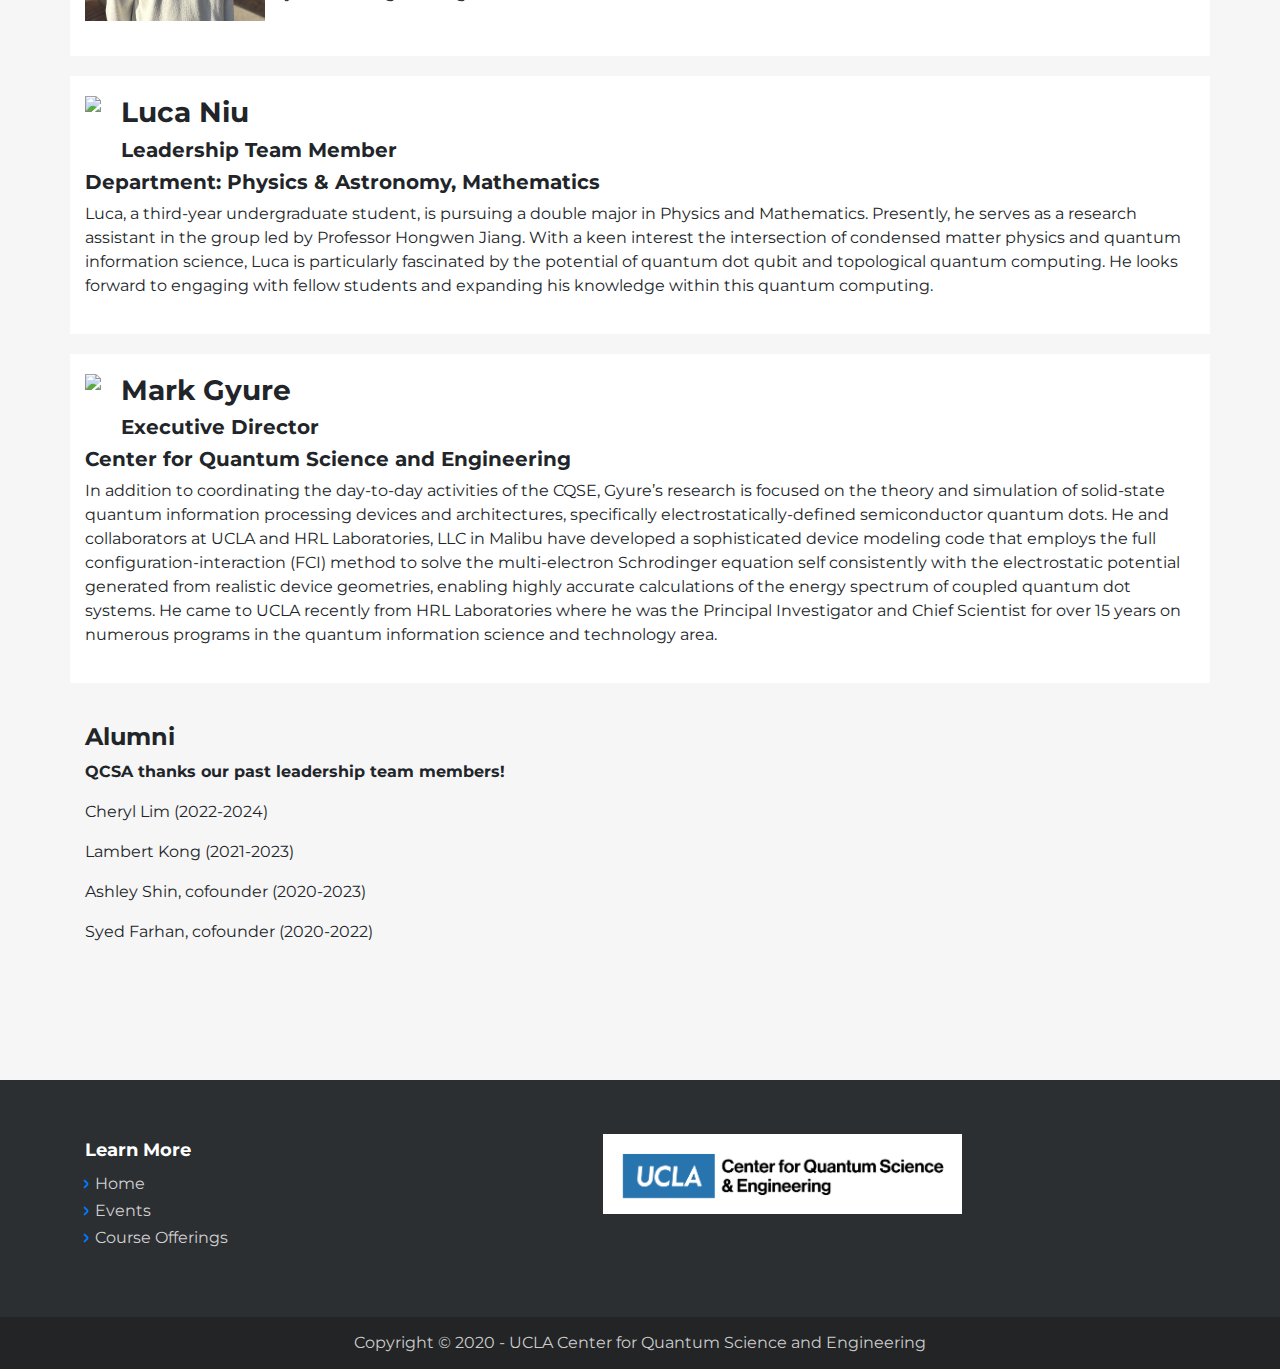
==== commit 0b4ea7f9: "Update index.html" ====
--- a/index.html
+++ b/index.html
@@ -381,6 +381,33 @@
                     </div>
                 </div>
                 <!-- End: Person -->
+
+                <!-- Start: Person -->
+                <div class="row" style="background-color: #ffffff;margin-bottom: 20px;">
+                    <div class="col">
+                        <!-- Start: Contents -->
+                        <div class="people-card">
+                            <!-- Start: Img & Contacts -->
+                            <div class="people-social"><img src="assets/img/Luca_Niu.png" style="margin-bottom: 20px;margin-right: 20px;">
+                                <!-- Start: Contacts -->
+                                <div class="people-contacts">
+                                </div>
+                                <!-- End: Contacts -->
+                            </div>
+                            <!-- End: Img & Contacts -->
+                            <!-- Start: Text -->
+                            <div class="people-card-text">
+                                <h3><strong>Luca Niu</strong><br></h3>
+                                <h5><strong>Leadership Team Member</strong><br></h5>
+                                <h5><strong>Department: Physics & Astronomy, Mathematics</strong><br></h5>
+                                <p>Luca, a third-year undergraduate student, is pursuing a double major in Physics and Mathematics. Presently, he serves as a research assistant in the group led by Professor Hongwen Jiang. With a keen interest the intersection of condensed matter physics and quantum information science, Luca is particularly fascinated by the potential of quantum dot qubit and topological quantum computing. He looks forward to engaging with fellow students and expanding his knowledge within this quantum computing.</p></p>
+                            </div>
+                            <!-- End: Text -->
+                        </div>
+                        <!-- End: Contents -->
+                    </div>
+                </div>
+                <!-- End: Person -->
                 
                 <!-- Start: Person -->
                 <div class="row" style="background-color: #ffffff;margin-bottom: 20px;">
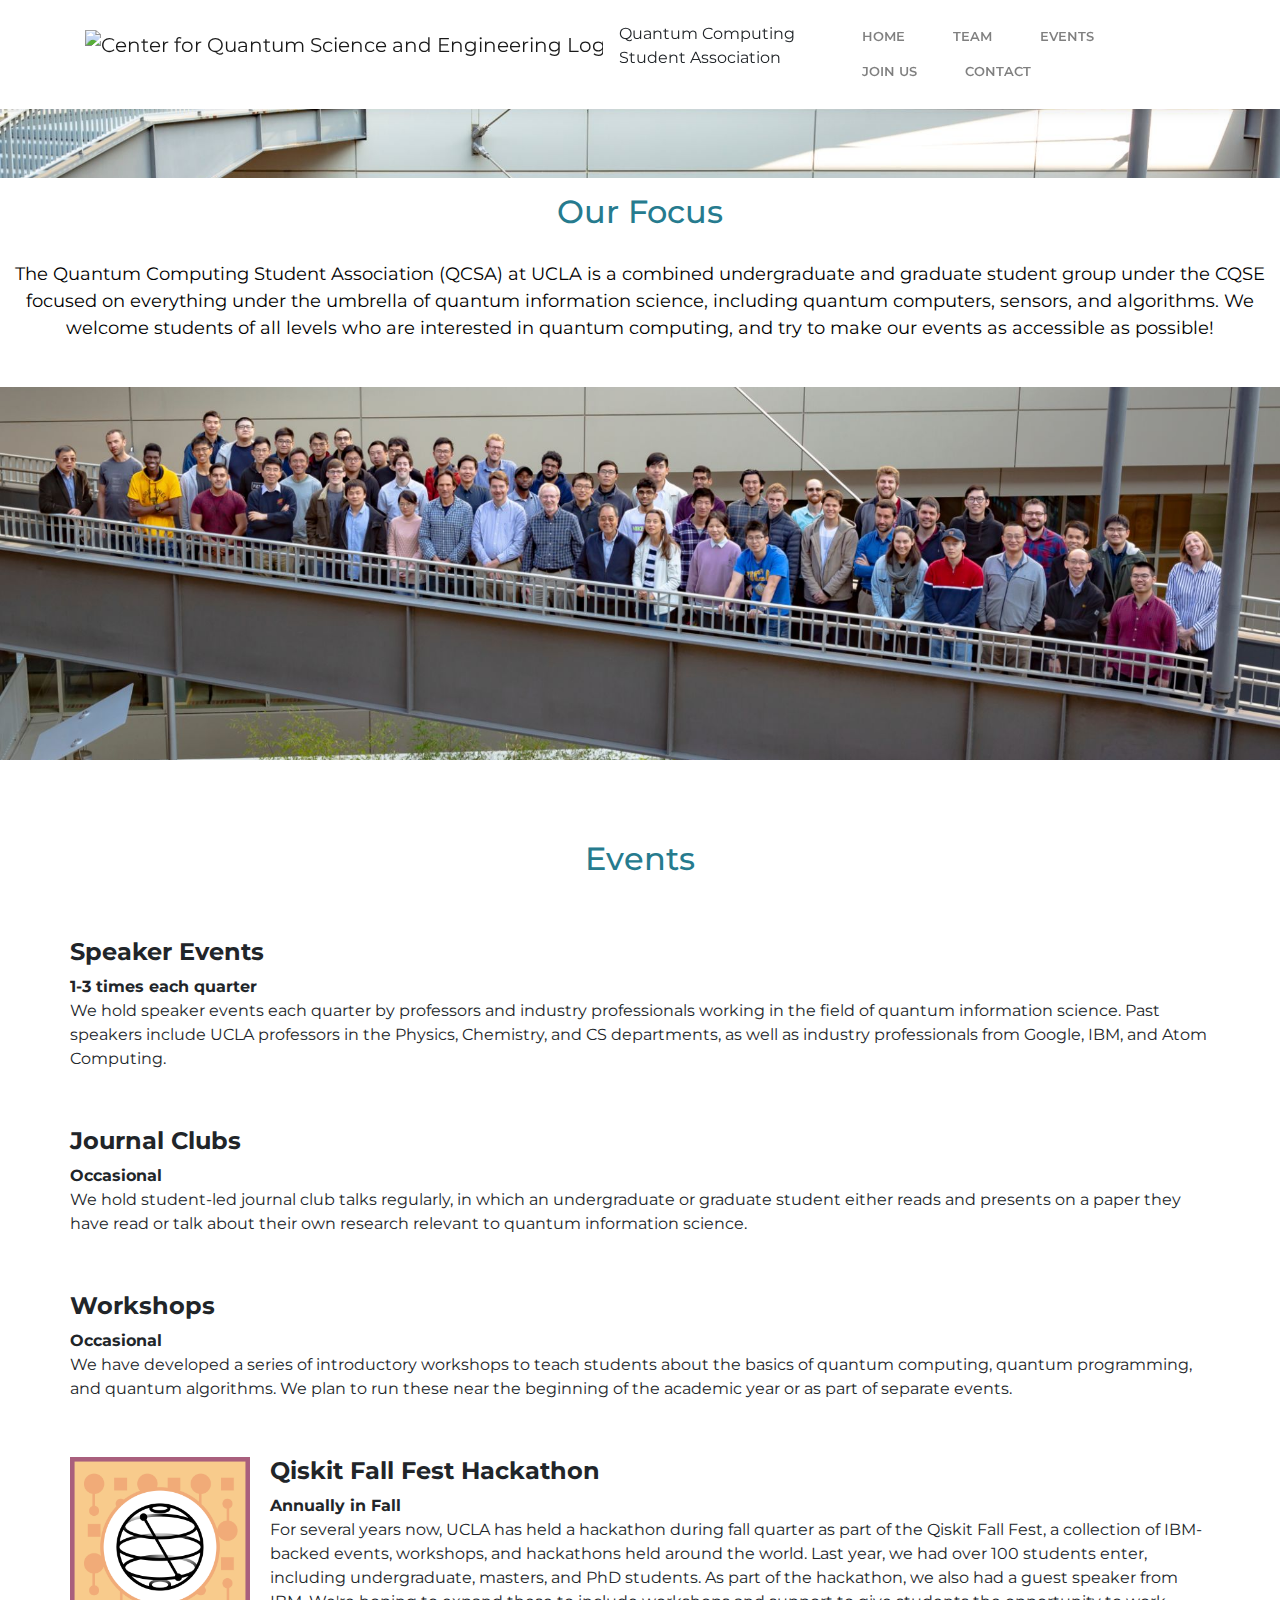
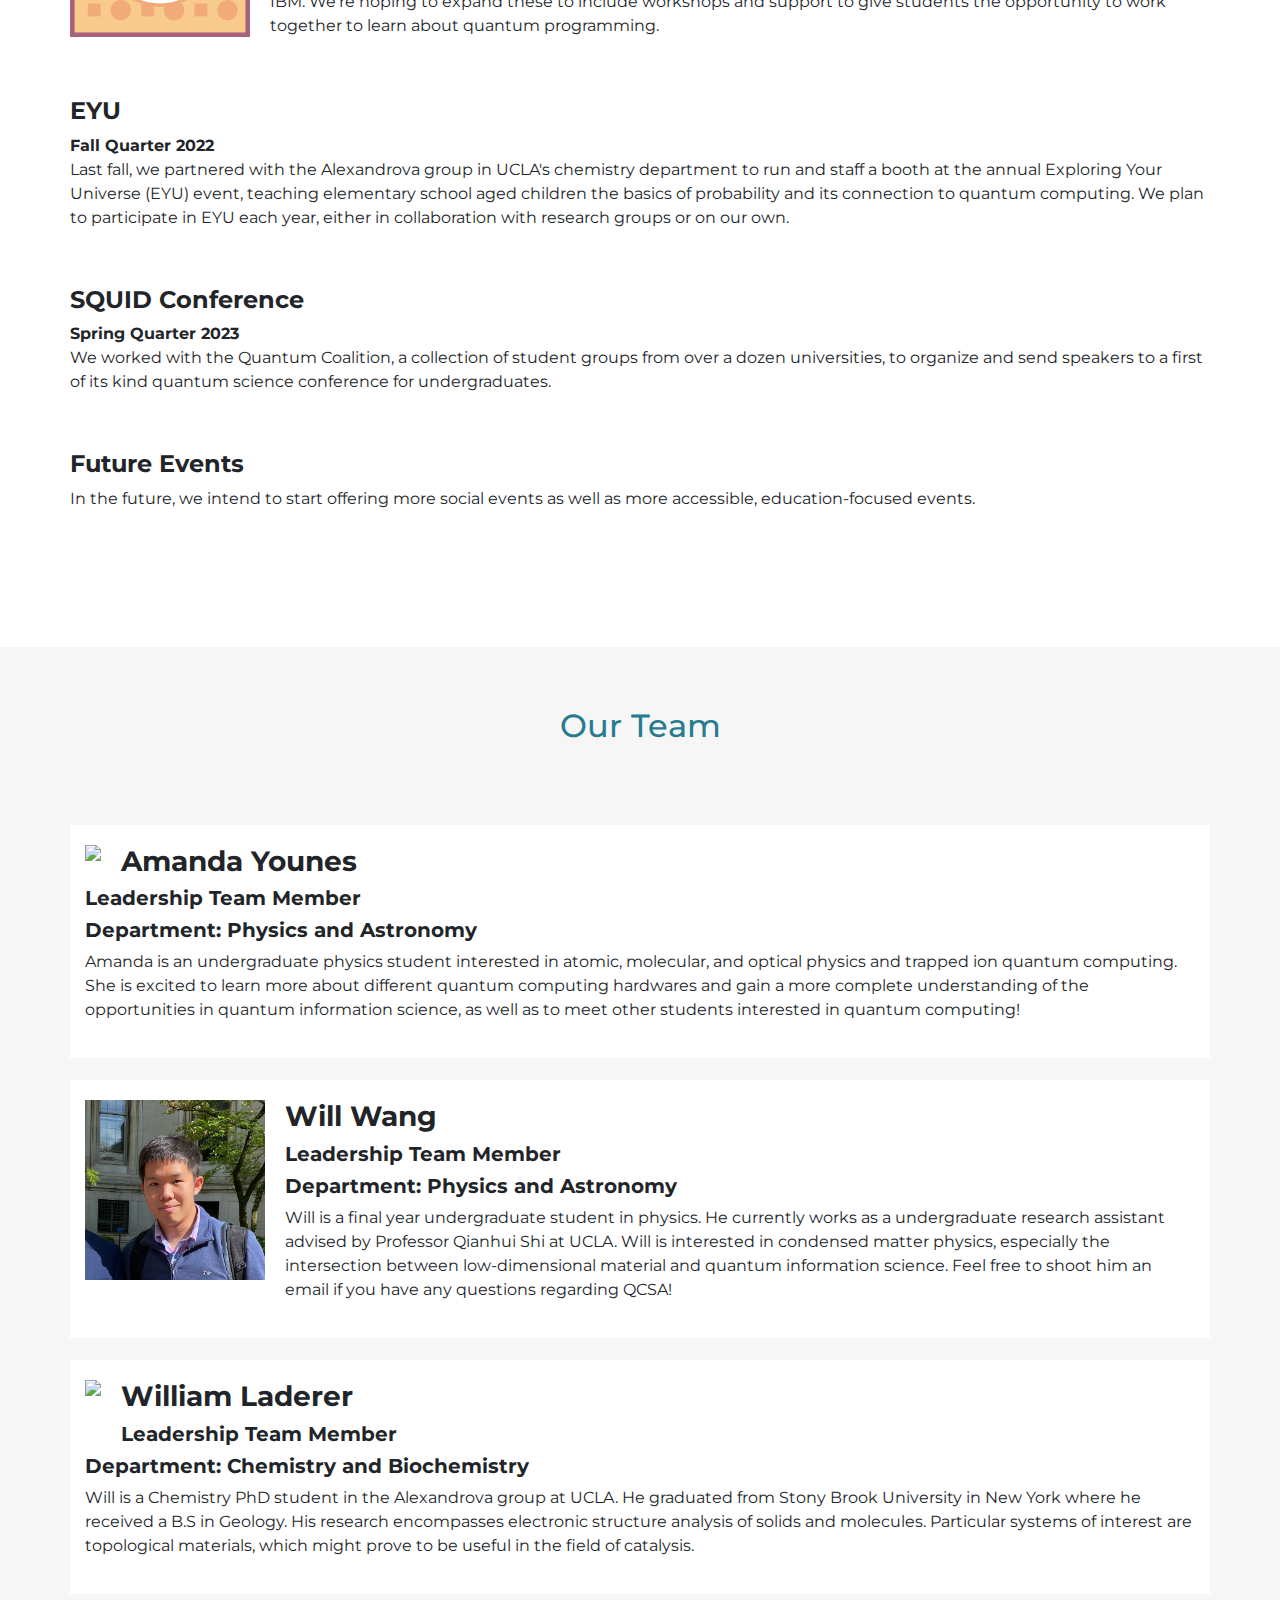
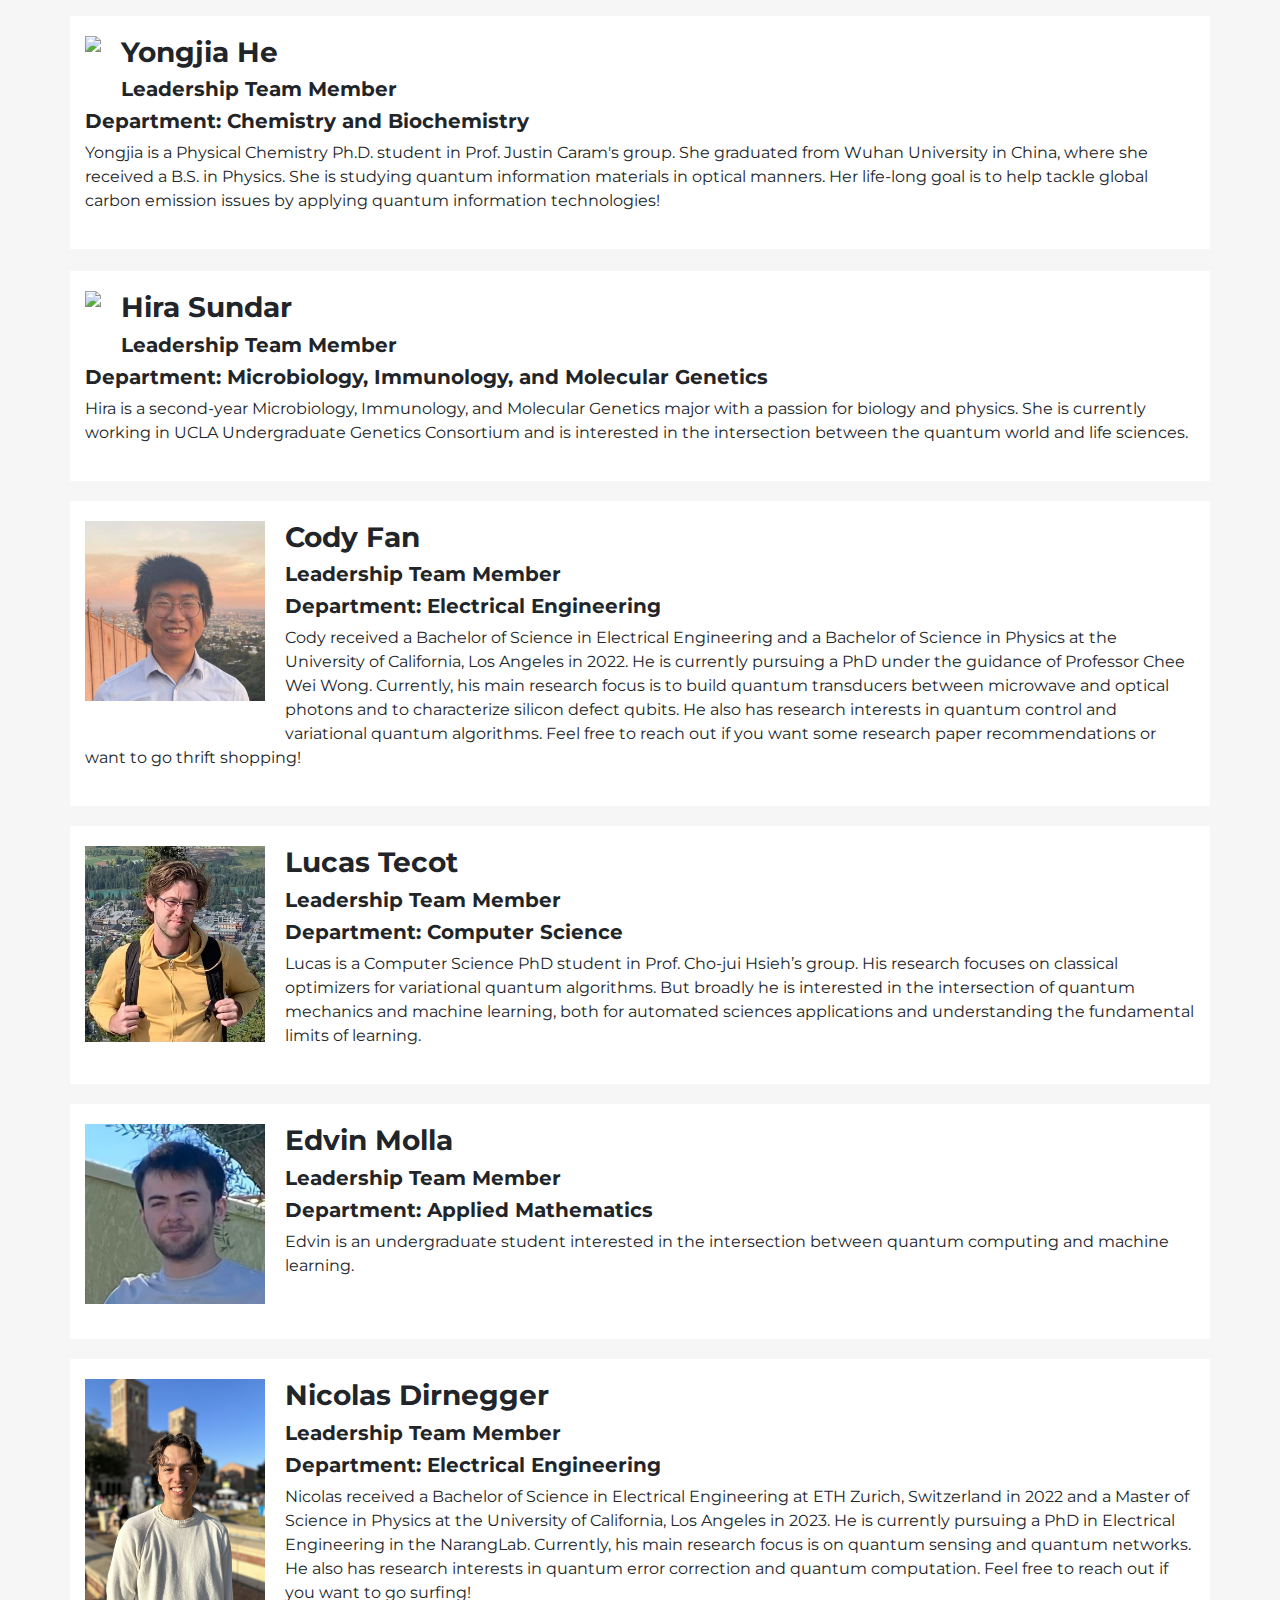
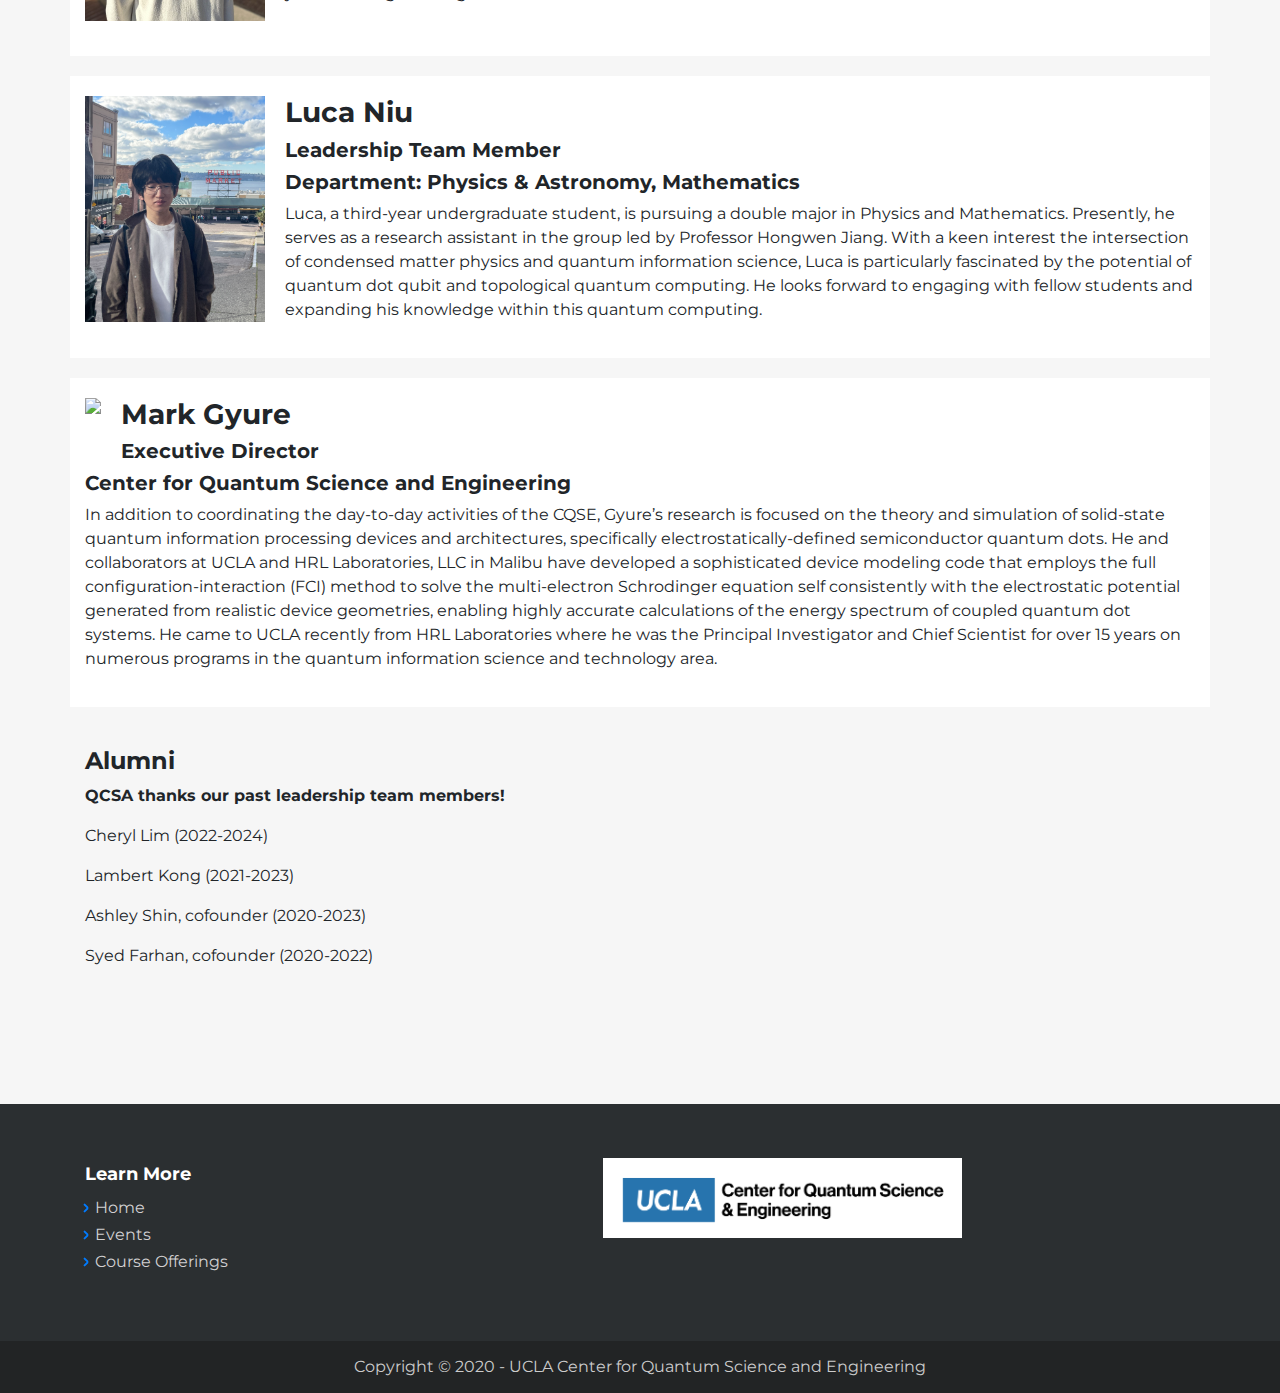
==== commit 33e7f53b: "Update index.html" ====
--- a/index.html
+++ b/index.html
@@ -388,7 +388,7 @@
                         <!-- Start: Contents -->
                         <div class="people-card">
                             <!-- Start: Img & Contacts -->
-                            <div class="people-social"><img src="assets/img/Luca_Niu.png" style="margin-bottom: 20px;margin-right: 20px;">
+                            <div class="people-social"><img src="assets/img/Luca_Niu.JPG" style="margin-bottom: 20px;margin-right: 20px;">
                                 <!-- Start: Contacts -->
                                 <div class="people-contacts">
                                 </div>
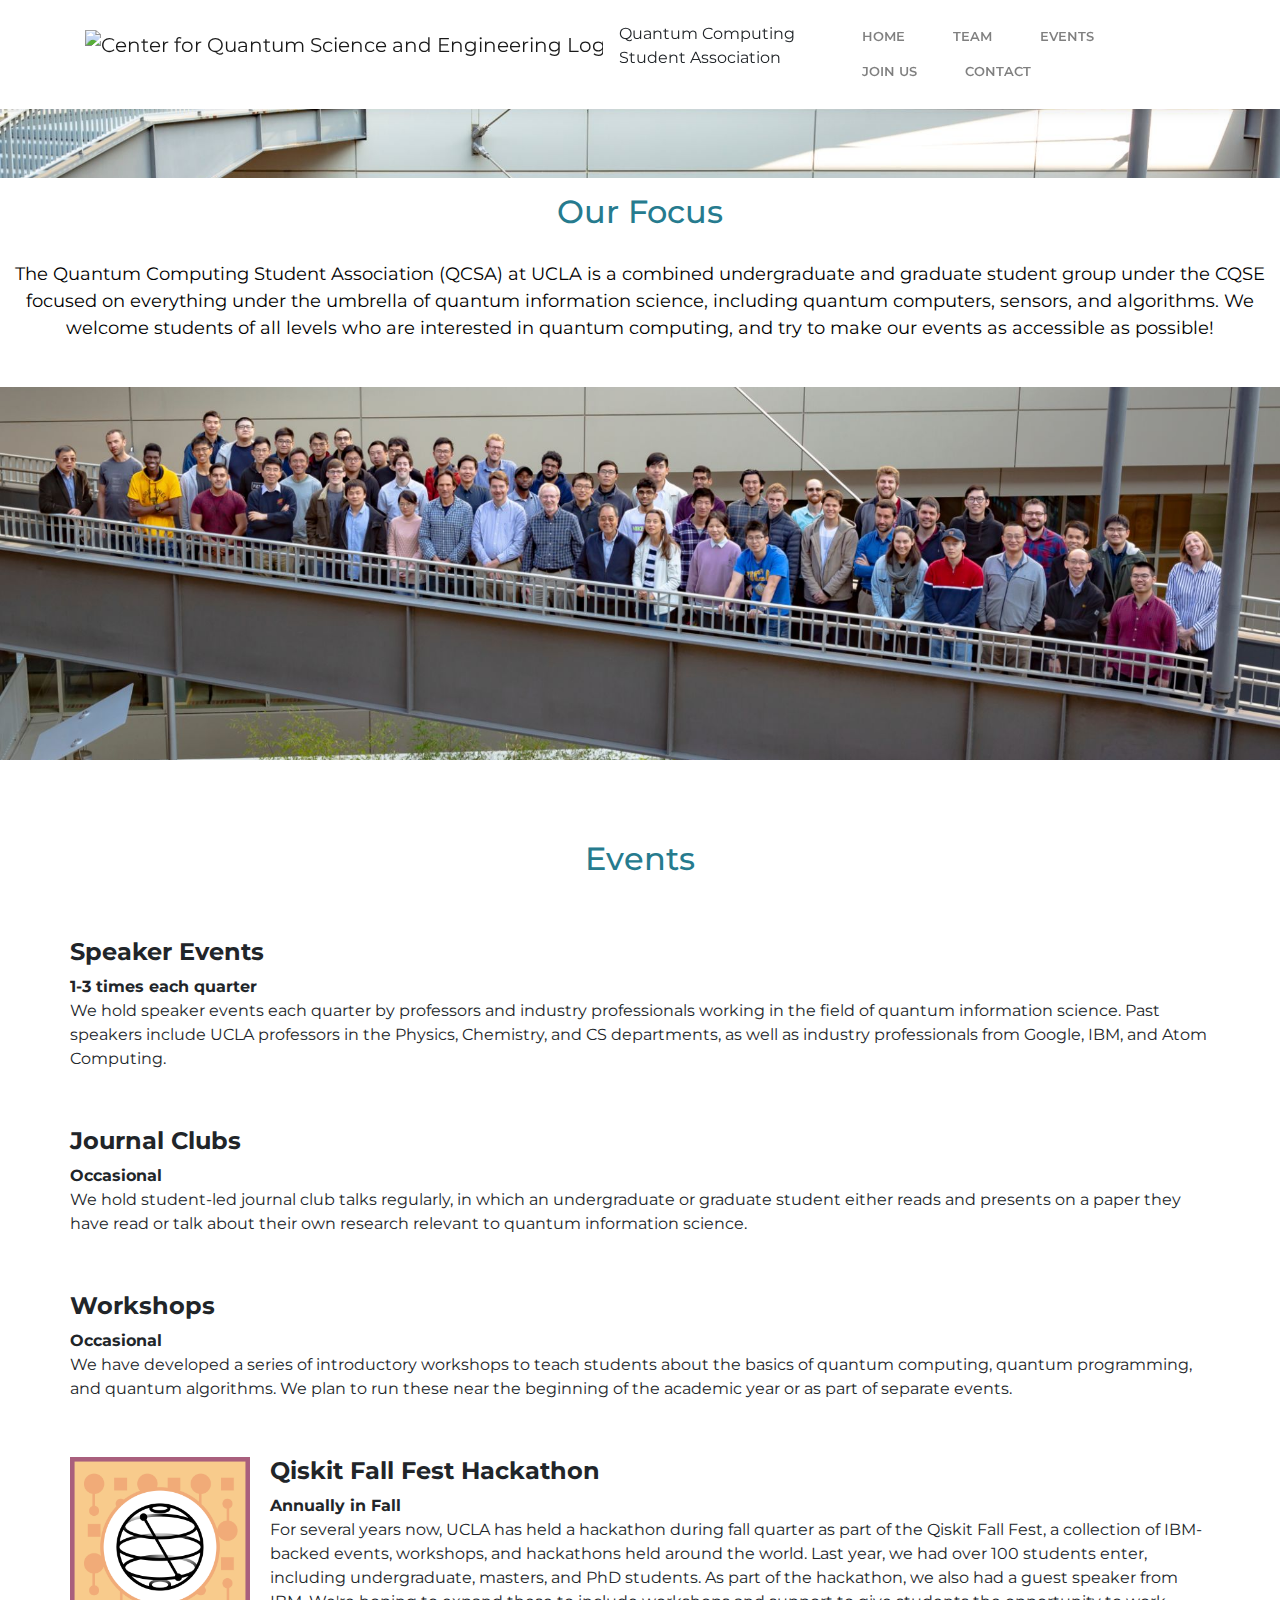
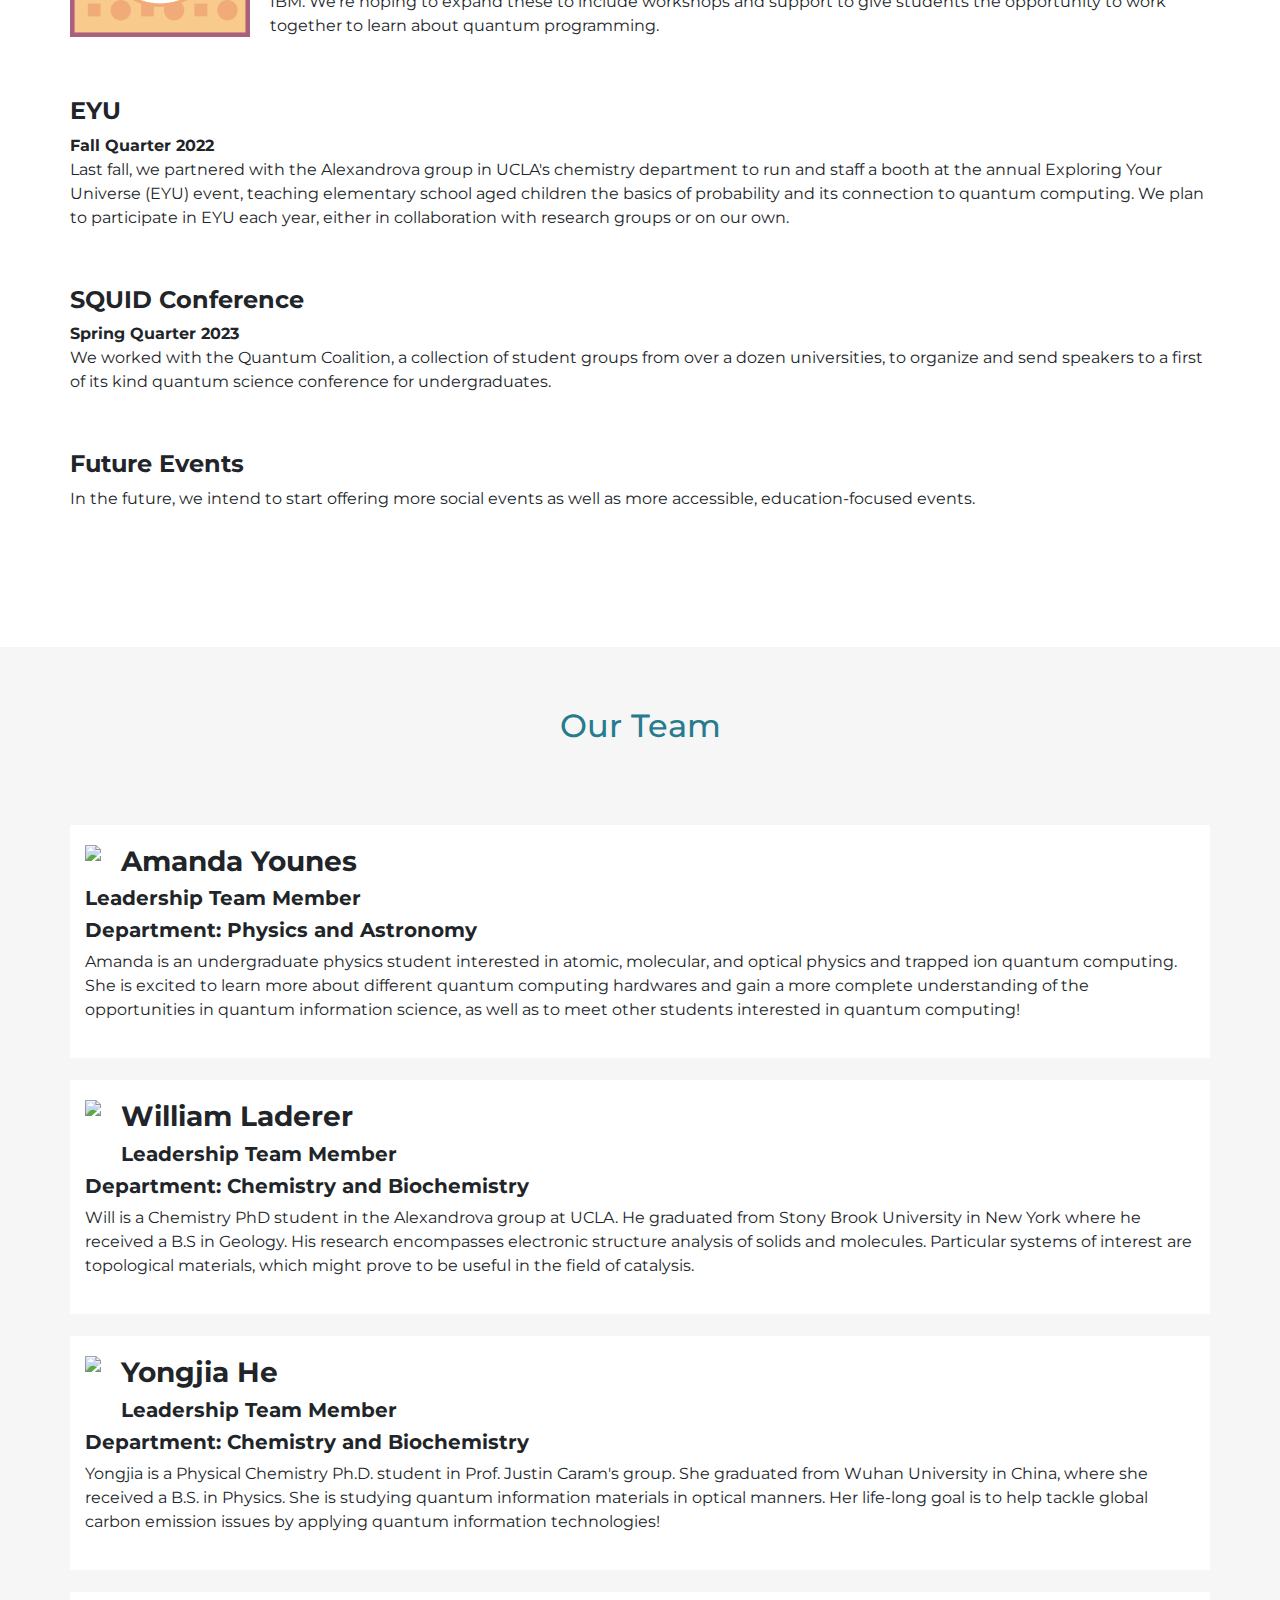
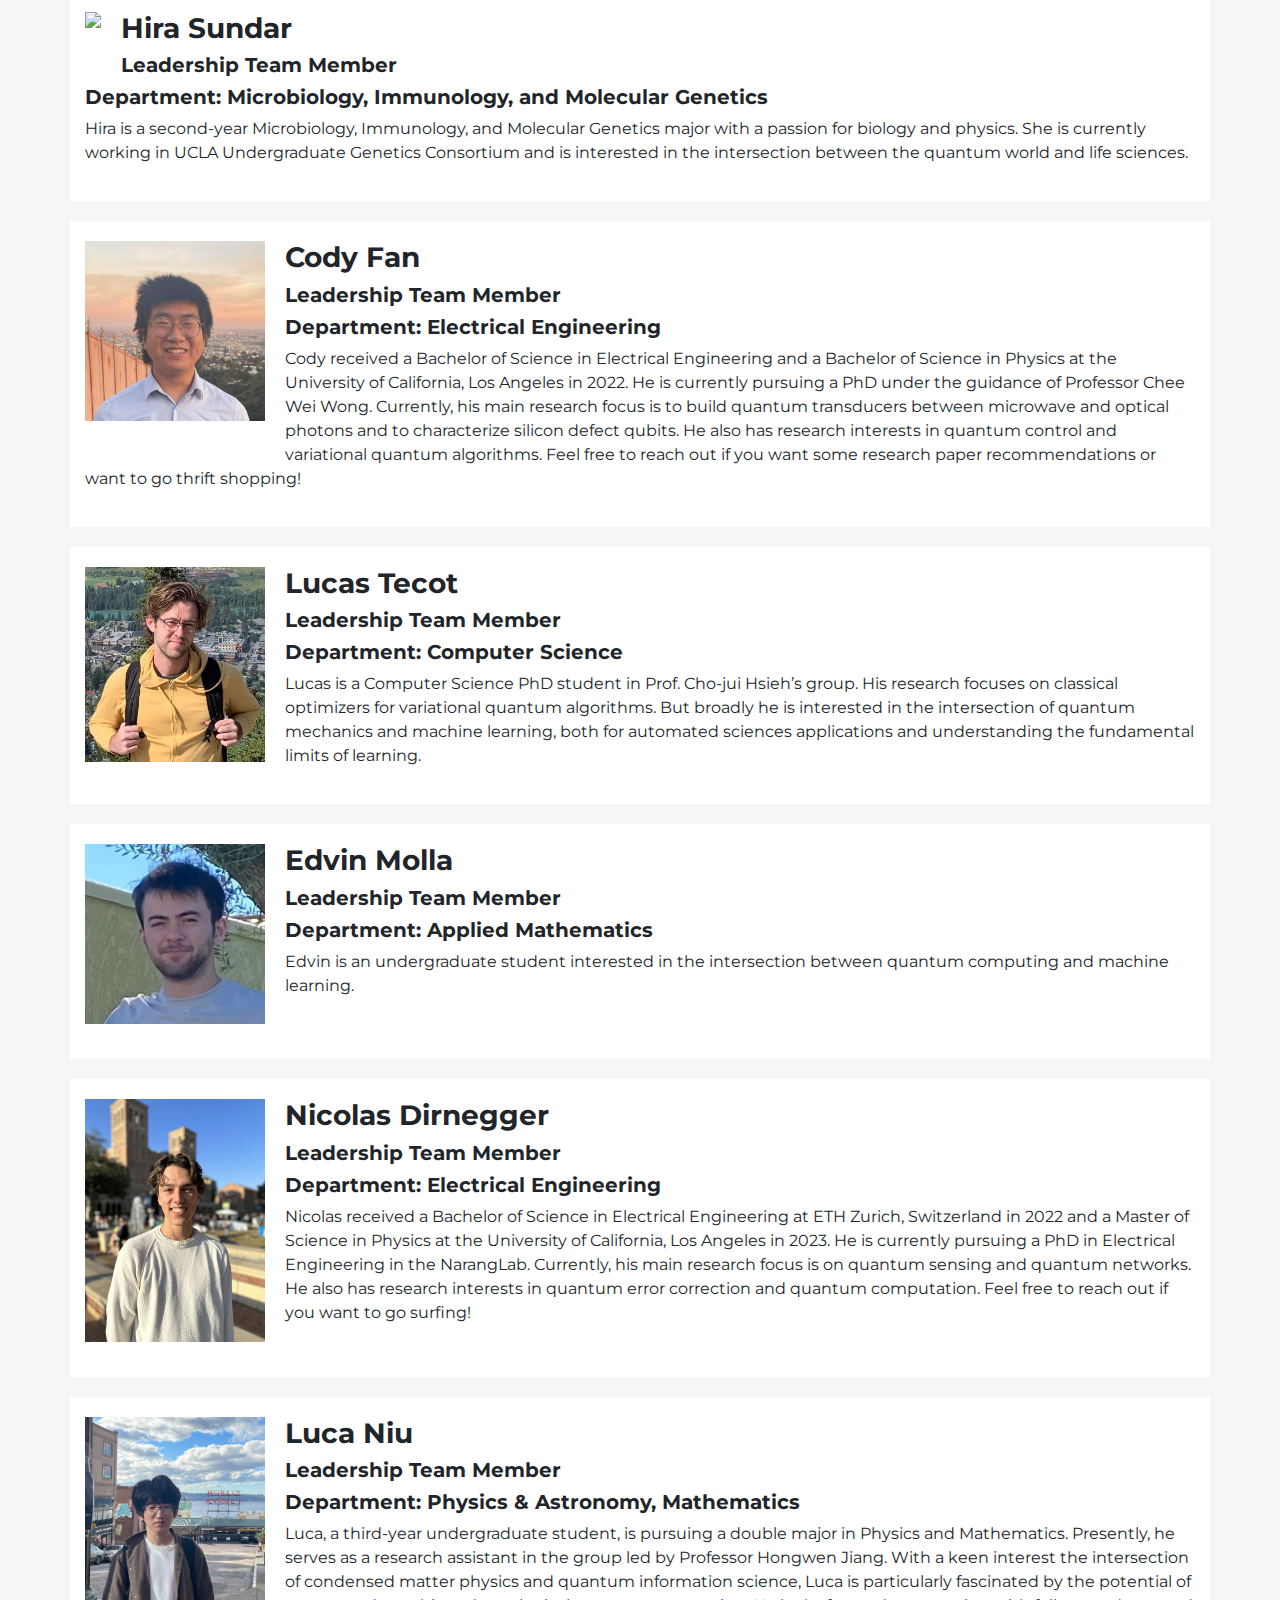
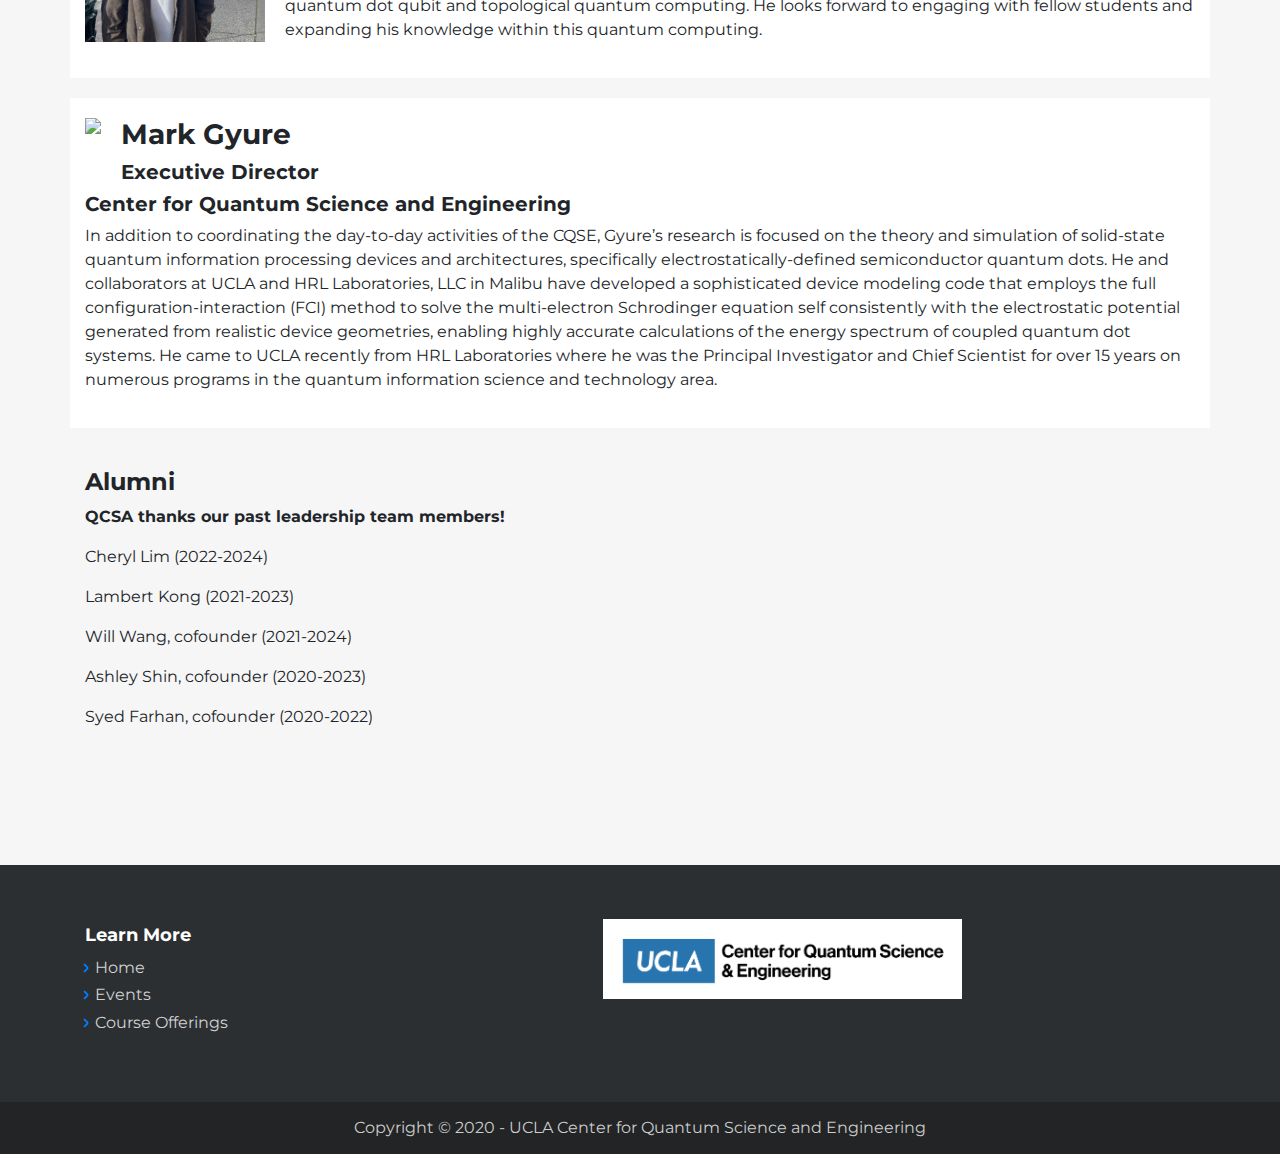
==== commit 40d279a7: "Update index.html" ====
--- a/index.html
+++ b/index.html
@@ -164,33 +164,6 @@
                     </div>
                 </div>
                 <!-- End: Person -->
-                
-                <!-- Start: Person -->
-                <div class="row" style="background-color: #ffffff;margin-bottom: 22px;">
-                    <div class="col">
-                        <!-- Start: Contents -->
-                        <div class="people-card">
-                            <!-- Start: Img & Contacts -->
-                            <div class="people-social"><img src="assets/img/Will_Wang.png" style="margin-bottom: 20px;margin-right: 20px;">
-                                <!-- Start: Contacts -->
-                                <div class="people-contacts">
-                                </div>
-                                <!-- End: Contacts -->
-                            </div>
-                            <!-- End: Img & Contacts -->
-                            <!-- Start: Text -->
-                            <div class="people-card-text">
-                                <h3><strong>Will Wang</strong></h3>
-                                <h5><strong>Leadership Team Member</strong></h5>
-                                <h5><strong>Department: Physics and Astronomy</strong></h5>
-                                <p>Will is a final year undergraduate student in physics. He currently works as a undergraduate research assistant advised by Professor Qianhui Shi at UCLA. Will is interested in condensed matter physics, especially the intersection between low-dimensional material and quantum information science. Feel free to shoot him an email if you have any questions regarding QCSA!</p>
-                            </div>
-                            <!-- End: Text -->
-                        </div>
-                        <!-- End: Contents -->
-                    </div>
-                </div>
-                <!-- End: Person -->
       
                 
                 <!-- Start: Person -->
@@ -446,6 +419,7 @@
                             <p> </p>
                             <p>Cheryl Lim (2022-2024)</p>
                             <p>Lambert Kong (2021-2023)</p>
+                            <p>Will Wang, cofounder (2021-2024)</p>
                             <p>Ashley Shin, cofounder (2020-2023)</p>
                             <p>Syed Farhan, cofounder (2020-2022)</p>
                         </div>
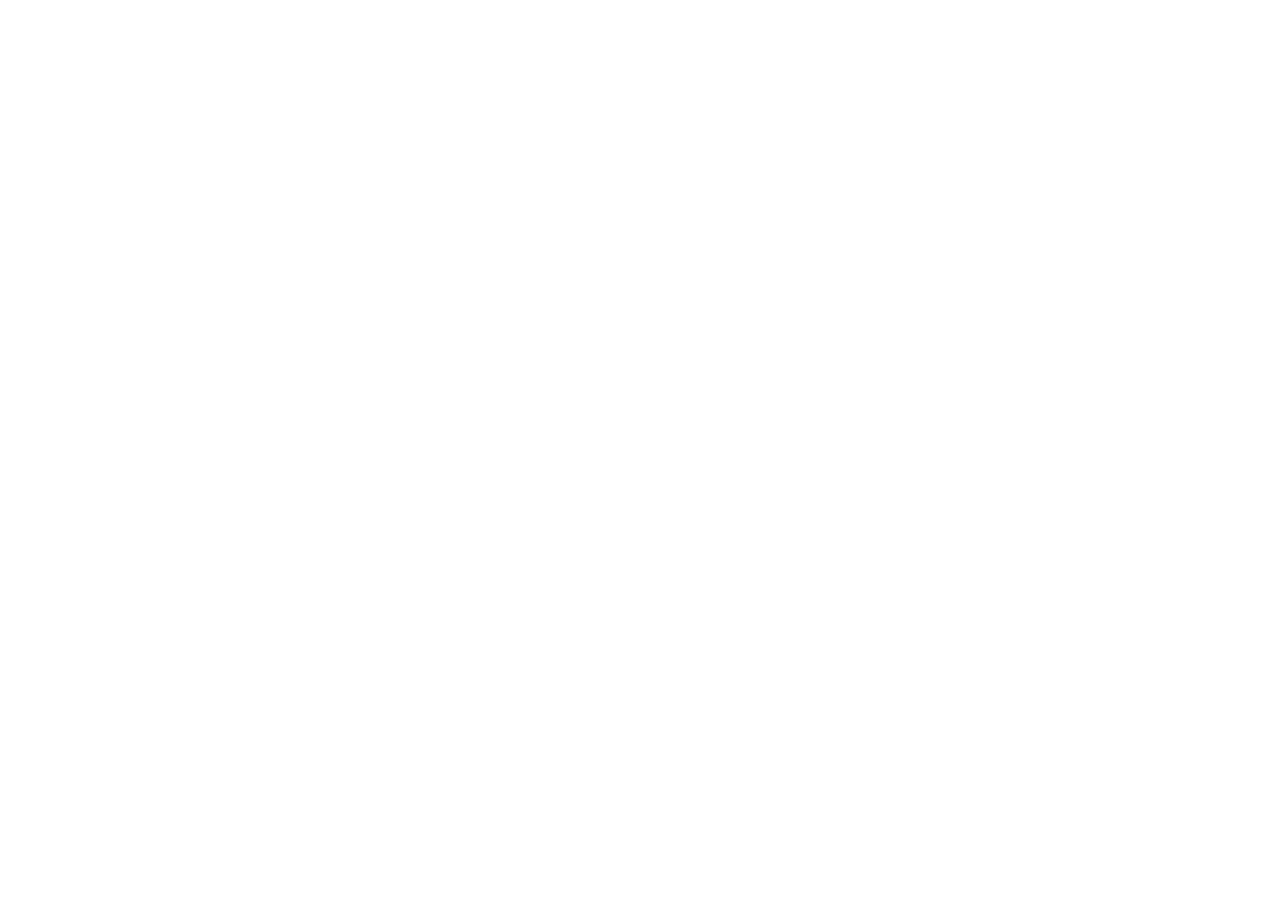
==== commit d019f745: "Update index.html" ====
--- a/index.html
+++ b/index.html
@@ -3,6 +3,8 @@
 
 <head>
     <meta charset="utf-8">
+    <meta http-equiv="refresh" content="0; url=https://uclaqcsa.squarespace.com/">
+
     <meta name="viewport" content="width=device-width, initial-scale=1.0, shrink-to-fit=no">
     <title>QCSA - UCLA</title>
     <meta name="description" content="QCSA is an undergraduate/graduate organization for students interested in quantum computing at UCLA">
